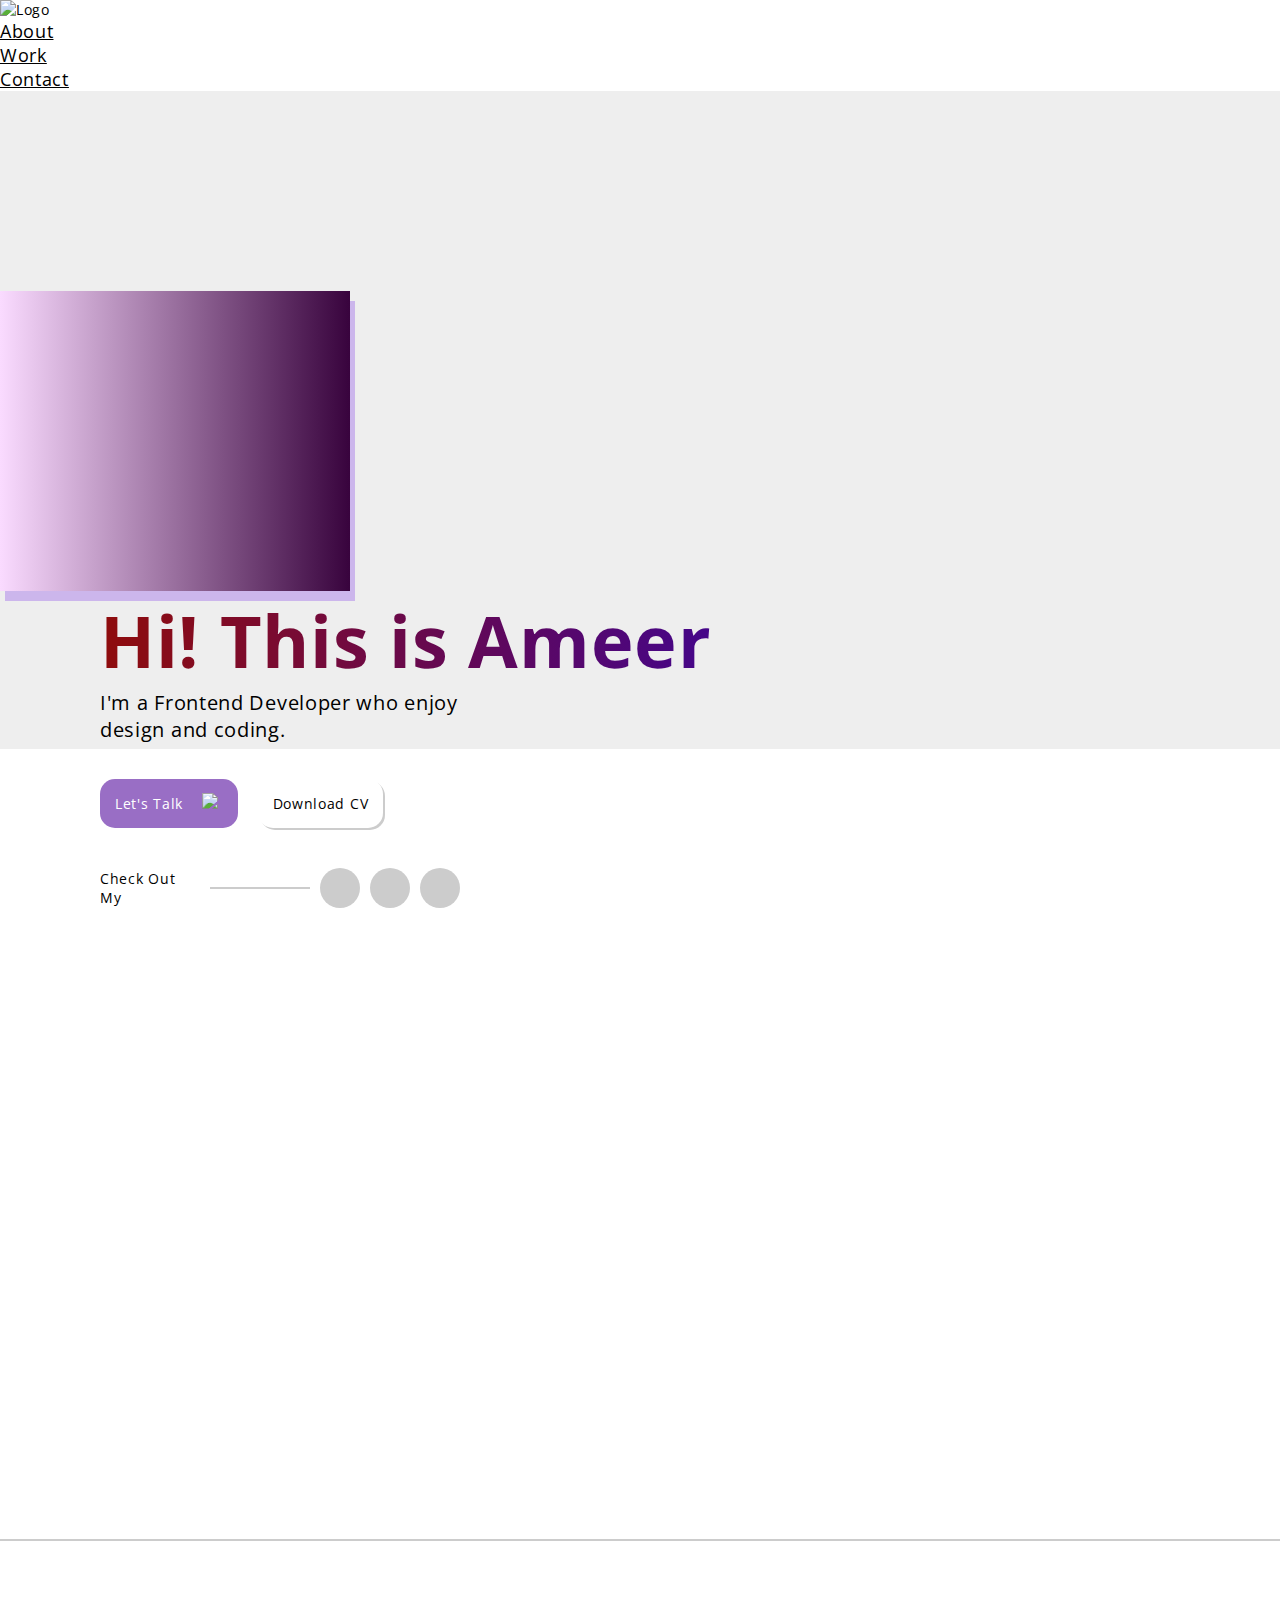
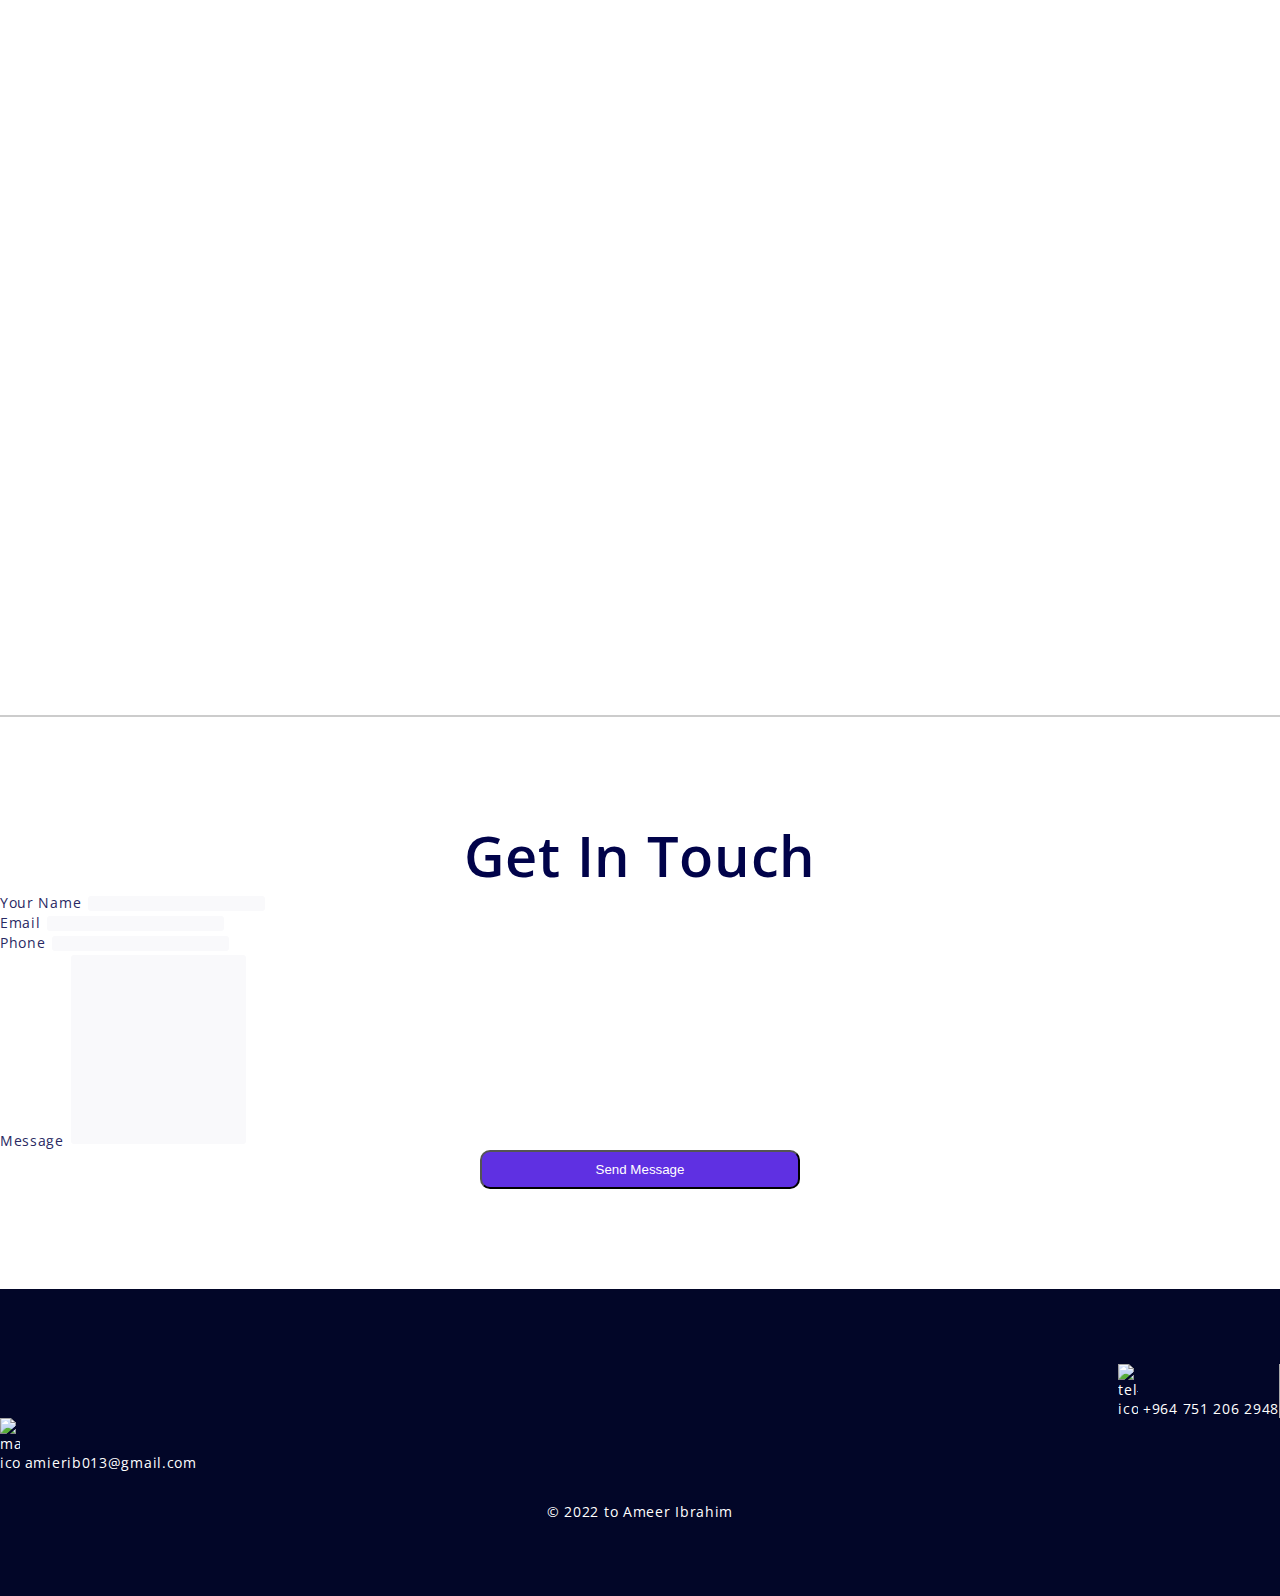
==== index.html @ 1aadd55a "update" ====
<!DOCTYPE html>
<html lang="en">

<head>
    <meta charset="utf-8" />
    <meta name="author" content="Ameer Ibrahim">
    <meta name="keywords" content="Ameer, Ameer Ibrahim, Portfolio">
    <meta name="description" content="Ameer Ibrahim Portfolio" />
    <meta name="viewport" content="width=device-width, initial-scale=1" />
    <meta name="theme-color" content="#000000" />

    <link rel="shortcut icon" href="/src/Ameer logo.png" type="image/x-icon">
    <link rel="apple-touch-icon" href="/src/Ameer logo.png" />
    <!-- Bootstrap 
        ======================================================= -->
    <link href="https://cdn.jsdelivr.net/npm/bootstrap@5.0.2/dist/css/bootstrap.min.css" rel="stylesheet"
        integrity="sha384-EVSTQN3/azprG1Anm3QDgpJLIm9Nao0Yz1ztcQTwFspd3yD65VohhpuuCOmLASjC" crossorigin="anonymous">

    <link rel="stylesheet" href="./style.css">

    <title>Ameer Ibrahim</title>

</head>

<body>

    <nav class="navbar navbar-expand-lg fixed-top bg-color navbar-light">
        <div class="container">
            <img src='/img/Ameer logo.svg' alt="Logo" class='logo' />
            <button class="navbar-toggler" type="button" data-bs-toggle="collapse" data-bs-target="#collapsibleNavbar">
                <span class="navbar-toggler-icon"></span>
            </button>

            <div class="collapse navbar-collapse" id="collapsibleNavbar">
                <ul class="navbar-nav">
                    <li class="nav-item">
                        <a class="nav-link" href="#about">About</a>
                    </li>
                    <li class="nav-item">
                        <a class="nav-link" href="#work">Work</a>
                    </li>
                    <li class="nav-item">
                        <a class="nav-link" href="#contact">Contact</a>
                    </li>
                </ul>
            </div>
        </div>
    </nav>

    <section id="about">
        <div class="container">
            <div class="row">
                <div class="col-lg-4 origin-avatar">
                    <img src='/img/personal-photo.png' alt="" class='avatar' />

                    <div class='pattern-div-1'>
                        <img src='/img/pattern-1.svg' alt="" class='pattern' />
                        <img src='/img/pattern-1.svg' alt="" class='pattern' />
                        <img src='/img/pattern-1.svg' alt="" class='pattern' />
                        <img src='/img/pattern-1.svg' alt="" class='pattern' />
                        <img src='/img/pattern-1.svg' alt="" class='pattern' />
                    </div>

                    <div class='pattern-div-2'>
                        <img src='/img/pattern-1.svg' alt="" class='pattern' />
                        <img src='/img/pattern-1.svg' alt="" class='pattern' />
                        <img src='/img/pattern-1.svg' alt="" class='pattern' />
                        <img src='/img/pattern-1.svg' alt="" class='pattern' />
                        <img src='/img/pattern-1.svg' alt="" class='pattern' />
                    </div>

                    <div class='pattern-div-3'>
                        <img src='/img/pattern-2.svg' alt="" class='pattern' />
                        <img src='/img/pattern-2.svg' alt="" class='pattern' />
                        <img src='/img/pattern-2.svg' alt="" class='pattern' />
                        <img src='/img/pattern-2.svg' alt="" class='pattern' />
                        <img src='/img/pattern-2.svg' alt="" class='pattern' />
                    </div>

                    <div class='pattern-div-4'>
                        <img src='/img/pattern-2.svg' alt="" class='pattern' />
                        <img src='/img/pattern-2.svg' alt="" class='pattern' />
                        <img src='/img/pattern-2.svg' alt="" class='pattern' />
                        <img src='/img/pattern-2.svg' alt="" class='pattern' />
                        <img src='/img/pattern-2.svg' alt="" class='pattern' />
                    </div>

                    <div class='pattern-div-5'></div>
                </div>

                <div class="col-lg origin-avatar-beside">
                    <h2>Hi! This is Ameer</h2>
                    <p>I'm a Frontend Developer who enjoy design and coding.</p>
                    <div class='buttons'>
                        <a href='/contact.html' class='button-lets-talk'>
                            Let's Talk
                            <span>&nbsp;&nbsp;&nbsp;<img src='/img/lets-talk.svg' class='talk-logo' /></span>
                        </a>
                        <a href='/src/Ameer Ibrahim CV.pdf' download='Ameer Ibrahim CV.pdf' target='_blank'
                            class='button-cv'>Download
                            CV</a>
                    </div>
                    <div class='check-out-my'>
                        <div>Check Out My</div>

                        <div class='line-beside-social-link'></div>

                        <div>
                            <a class='social-link frontendmentor-icon' target='_blank'
                                href='https://www.frontendmentor.io/profile/itachi-13'></a>
                        </div>

                        <div>
                            <a class='social-link github-icon' target='_blank' href='https://github.com/itachi-13'></a>
                        </div>

                        <div>
                            <a class='social-link linkedin-icon' target='_blank'
                                href='https://www.linkedin.com/in/ameer-ibrahim-7a035124a/'></a>
                        </div>
                    </div>
                </div>
            </div>
        </div>
    </section>

    <section id="work">
        <div class="container">
            <div class="row project-1">
                <div class="col-lg-3">
                    <h2>Kick off</h2>
                    <p>Online Football Clubs Shop</p>
                    <a href='https://kick-off.pages.dev' target='_blank'>
                        View Project
                        <svg data-bbox="5.993 7 22 18" xmlns="http://www.w3.org/2000/svg" viewBox="0 0 33 32"
                            height="32" width="33" data-type="ugc">
                            <g>
                                <path stroke-linejoin="round" stroke-linecap="round" stroke-width="2" stroke="#ffc800"
                                    d="M5.993 16h22" fill="none"></path>
                                <path stroke-linejoin="round" stroke-linecap="round" stroke-width="2" stroke="#ffc800"
                                    d="m18.993 7 9 9-9 9" fill="none"></path>
                            </g>
                        </svg>
                    </a>
                </div>

                <div class="col-lg">
                    <a class='project-photo-laptob kick-off-laptob' href='https://kick-off.pages.dev' target='_blank'>
                        <div class='project-photo-phone kick-off-phone'></div>
                    </a>
                </div>
            </div>
        </div>

        <div class="container">
            <div class="row project-2">
                <div class="col-lg-3">
                    <h2>Calculator</h2>
                    <p>Calculator App</p>
                    <a href='https://extraordinary-tapioca-6f8e49.netlify.app' target='_blank'>
                        View Project
                        <svg data-bbox="5.993 7 22 18" xmlns="http://www.w3.org/2000/svg" viewBox="0 0 33 32"
                            height="32" width="33" data-type="ugc">
                            <g>
                                <path stroke-linejoin="round" stroke-linecap="round" stroke-width="2" stroke="#3a4764"
                                    d="M5.993 16h22" fill="none"></path>
                                <path stroke-linejoin="round" stroke-linecap="round" stroke-width="2" stroke="#3a4764"
                                    d="m18.993 7 9 9-9 9" fill="none"></path>
                            </g>
                        </svg>
                    </a>
                </div>

                <div class="col-lg">
                    <a class='project-photo-laptob calculator-laptob'
                        href='https://extraordinary-tapioca-6f8e49.netlify.app' target='_blank'>
                        <div class='project-photo-phone calculator-phone'></div>
                    </a>
                </div>
            </div>
        </div>

        <div class="container">
            <div class="row project-3">
                <div class="col-lg-3">
                    <h2>Credit Card</h2>
                    <p>Interactive Card Details Form</p>
                    <a href='https://willowy-melomakarona-f5a34f.netlify.app/?' target='_blank'>
                        View Project
                        <svg data-bbox="5.993 7 22 18" xmlns="http://www.w3.org/2000/svg" viewBox="0 0 33 32"
                            height="32" width="33" data-type="ugc">
                            <g>
                                <path stroke-linejoin="round" stroke-linecap="round" stroke-width="2" stroke="#6e1d9c"
                                    d="M5.993 16h22" fill="none"></path>
                                <path stroke-linejoin="round" stroke-linecap="round" stroke-width="2" stroke="#6e1d9c"
                                    d="m18.993 7 9 9-9 9" fill="none"></path>
                            </g>
                        </svg>
                    </a>
                </div>

                <div class="col-lg">
                    <a class='project-photo-laptob credit-card-laptob'
                        href='https://willowy-melomakarona-f5a34f.netlify.app/?' target='_blank'>
                        <div class='project-photo-phone credit-card-phone'></div>
                    </a>
                </div>
            </div>
        </div>

        <div class="container">
            <div class="row project-4">
                <div class="col-lg-3">
                    <h2>Time Tracker</h2>
                    <p>Time Tracking Dashboard</p>
                    <a href='https://phenomenal-cupcake-1c22d8.netlify.app' target='_blank'>
                        View Project
                        <svg data-bbox="5.993 7 22 18" xmlns="http://www.w3.org/2000/svg" viewBox="0 0 33 32"
                            height="32" width="33" data-type="ugc">
                            <g>
                                <path stroke-linejoin="round" stroke-linecap="round" stroke-width="2" stroke="#1D67CD"
                                    d="M5.993 16h22" fill="none"></path>
                                <path stroke-linejoin="round" stroke-linecap="round" stroke-width="2" stroke="#1D67CD"
                                    d="m18.993 7 9 9-9 9" fill="none"></path>
                            </g>
                        </svg>
                    </a>
                </div>

                <div class="col-lg">
                    <a class='project-photo-laptob time-tracker-laptob'
                        href='https://phenomenal-cupcake-1c22d8.netlify.app' target='_blank'>
                        <div class='project-photo-phone time-tracker-phone'></div>
                    </a>
                </div>
            </div>
        </div>
    </section>

    <section id='contact'>
        <div class="container">
            <h2>Get In Touch</h2>
            <div class='row justify-content-center mt-5'>
                <div class='col-md-8'>
                    <form>
                        <div class='row'>
                            <div class='col-lg'>
                                <div class="mb-3 mt-3">
                                    <label for="name">Your Name</label>
                                    <input type="name" class="form-control mt-1" id="name" placeholder="" name="name"
                                        required />
                                </div>

                                <div class="mb-3">
                                    <label for="email">Email</label>
                                    <input type="email" class="form-control mt-1" id="email" placeholder="" name="email"
                                        required />
                                </div>

                                <div class="mb-3">
                                    <label for="phone-number">Phone</label>
                                    <input type="tel" class="form-control mt-1" id="phone-number" placeholder=""
                                        name="phone-number" />
                                </div>
                            </div>

                            <div class='col-lg'>
                                <div class="mb-3 mt-3">
                                    <label for="message">Message</label>
                                    <textarea class="form-control mt-1" id="message" name="text" required></textarea>
                                </div>
                            </div>
                        </div>

                        <button type="submit" class="btn mt-3">Send Message</button>
                    </form>
                </div>
            </div>

        </div>
    </section>

    <footer>
        <div class="container">
            <div class="row contact">
                <div class="col-12 col-sm-6">
                    <img src="/img/phone.svg" alt="tel-icon" class="tel-icon">
                    <a href="tel:+9647512062948">+964 751 206 2948</a>
                </div>
                <div class="col-12 col-sm-6">
                    <img src="/img/mail.svg" alt="mail-icon">
                    <a href="mailto: amierib013@gmail.com">amierib013@gmail.com</a>
                </div>
            </div>

            <div style="text-align: center; margin-top: 30px;" class="row">
                <div class="col">
                    © 2022 to Ameer Ibrahim
                </div>
            </div>
        </div>
    </footer>

    <script src="https://cdn.jsdelivr.net/npm/bootstrap@5.0.2/dist/js/bootstrap.bundle.min.js"
        integrity="sha384-MrcW6ZMFYlzcLA8Nl+NtUVF0sA7MsXsP1UyJoMp4YLEuNSfAP+JcXn/tWtIaxVXM" crossorigin="anonymous">
        </script>

    <script src="./script.js"></script>

</body>

</html>
---- style.css ----
@import url('https://fonts.googleapis.com/css2?family=Open+Sans:wght@300;400;600;700&display=swap');

/* git add --all; git commit -m 'update'; git push origin */

* {
    margin: 0;
    padding: 0;
    box-sizing: border-box;
}

body {
    font-family: 'Open Sans', sans-serif;
    font-size: 14px;
    letter-spacing: 0.05em;
}

.navbar {
    padding-top: 0;
    box-shadow: 0 2px 5px 0 rgb(0 0 0 / 16%), 0 2px 10px 0 rgb(0 0 0 / 12%);
}

.bg-color {
    background-color: white;
}

.logo {
    max-width: 100px;
}

.navbar-toggler {
    border: none;
}


.navbar-toggler:focus {
    box-shadow: 0 0 0 0;
}

.navbar-light .navbar-nav .nav-link {
    color: black;
    font-size: 18px;
}

#about {
    padding-top: 200px;
    padding-bottom: 50px;
    background-color: #eee;
    height: 658px;
}

.origin-avatar {
    background: linear-gradient(0.25turn, rgb(250, 219, 255), rgb(56, 3, 61));
    height: 300px;
    width: 350px;
    position: relative;
    box-shadow: 5px 10px #670ce63f;
}

.avatar {
    position: absolute;
    bottom: 0;
    left: 30px;
    max-width: 300px;
    opacity: 1;
}

.pattern-div-1 {
    z-index: 10;
    position: absolute;
    top: 0;
}

.pattern-div-2 {
    z-index: 10;
    position: absolute;
    top: 15px;
}

.pattern-div-3 {
    z-index: 10;
    position: absolute;
    top: -25px;
    left: -35px;
}

.pattern-div-4 {
    z-index: 10;
    position: absolute;
    top: -40px;
    left: -35px;
}

.pattern-div-5 {
    background: url(./img/diagonal-lines.svg);
    width: 150px;
    height: 50px;
    position: absolute;
    bottom: -10px;
    left: -20px;
    border-radius: 30px 0 0 30px;
}

#about h2 {
    font-size: 72px;
    font-weight: 700;
    background: linear-gradient(0.25turn, rgba(142, 10, 10, 0.994), blue);
    background: -webkit-gradient(linear, left top, right top, from(rgba(142, 10, 10, 0.994)), to(blue));
    -webkit-background-clip: text;
    background-clip: text;
    -webkit-text-fill-color: transparent;
}

.origin-avatar-beside {
    padding-left: 100px;
}

#about h2+p {
    font-size: 1.25rem;
    width: 400px;
    margin-bottom: 50px;
}

.button-lets-talk {
    border: none;
    background-color: rgb(153, 110, 197);
    margin-right: 20px;
    padding: 15px;
    border-radius: 15px;
    color: white;
    width: 120px;
    transition: 1s;
    text-decoration: none;
}

.button-lets-talk:hover {
    background-color: cmyk(100%, 0%, 0%, 0%);
    background-color: rgb(99, 67, 131);
    color: white;
    cursor: pointer;
}

.talk-logo {
    max-width: 18px;
}

.button-cv {
    box-shadow: 2px 2px #ccc;
    border: none;
    padding: 15px;
    border-radius: 15px;
    width: 120px;
    transition: 1s;
    text-decoration: none;
    color: initial;
}

.button-cv:hover {
    background-color: rgb(160, 141, 162);
    color: white;
}

.check-out-my {
    display: grid;
    margin-top: 55px;
    grid-template-columns: 100px 100px 40px 40px 40px;
    gap: 10px;
    align-items: center;
}

.line-beside-social-link {
    background-color: #ccc;
    height: 5%;
}

.social-link {
    background-color: #ccc;
    border-radius: 50%;
    height: 40px;
    display: flex;
    justify-content: center;
    align-items: center;
    background-repeat: no-repeat;
    background-position: 50% 50%;
    background-size: 24px;
}

.social-link:hover {
    background-color: #ddd;
    transition: 1s;
}

.frontendmentor-icon {
    background-image: url('./img/frontend-mentor.svg');
}

.github-icon {
    background-image: url('./img/github-icon.svg');
}

.linkedin-icon {
    background-image: url('./img/linkedin-icon.svg');
}

#work {
    padding-top: 100px;
}

#work .container {
    padding-bottom: 175px;
    margin-bottom: 100px;
    border-bottom: 2px solid #ccc;
}

#work .row {
    opacity: 0;
    transition: 3s;
}

#work .container:last-child {
    margin-bottom: 0;
}

#work h2 {
    font-weight: 600;
    font-size: 56px;
    width: 400px;
    color: #01034a;
}

#work h2+p {
    font-size: 16px;
    color: rgb(116, 116, 116);
}

#work a {
    color: black;
    font-size: 18px;
    font-weight: 600;
    text-decoration: none;
    transition: 0.5s;
}

#work a:hover {
    color: #888;
}

.project-photo-laptob {
    width: 740px;
    height: 370px;
    box-sizing: content-box;
    border: 5px solid black;
    border-radius: 20px;
    position: relative;
    display: block;
    background-repeat: no-repeat;
    background-size: 100% 100%;
    transform: translateY(75px);
}

.project-photo-phone {
    width: 150px;
    height: 300px;
    box-sizing: content-box;
    border: 5px solid black;
    border-radius: 20px;
    position: absolute;
    right: -100px;
    bottom: -20px;
    background-size: 100% 100%;
    background-repeat: no-repeat;
}

.project-photo-phone::before {
    content: '';
    width: 50%;
    height: 7px;
    position: absolute;
    left: 50%;
    top: -2px;
    transform: translate(-50%);
    border-radius: 0 0 6px 6px;
    background-color: black;
    border: 1px solid black;
}

.kick-off-laptob {
    background-image: url(./img/kick-off-laptob.png);
}

.kick-off-phone {
    background-image: url(./img/kick-off-phone.jpg);
}

.calculator-laptob {
    background-image: url(./img/calculator-laptob.png);
}

.calculator-phone {
    background-image: url(./img/calculator-phone.jpg);
}

.credit-card-laptob {
    background-image: url(./img/credit-card-laptob.png);
}

.credit-card-phone {
    background-image: url(./img/credit-card-phone.jpg);
}

.time-tracker-laptob {
    background-image: url(./img/time-tracker-laptob.png);
}

.time-tracker-phone {
    background-image: url(./img/time-tracker-phone.jpg);
}

#contact {
    padding-top: 100px;
    margin-bottom: 100px;
    text-align: center;
}

#contact h2 {
    font-weight: 600;
    font-size: 56px;
    color: #01034a;
}

form .row {
    text-align: left;
}

label {
    color: #292963;
}

.form-control {
    border: none;
    background-color: #f9f9fb;
    border-radius: 5px;
    border: 2px solid white;
}

.form-control:hover {
    border: 2px solid #6f45e5;
    cursor: pointer;
}

.form-control:focus {
    border: 1px solid #e2e2ea;
    outline: none;
    box-shadow: none;
    color: #161650;
}

textarea {
    height: 193px;
    resize: none;
}

form .btn {
    color: white;
    background-color: #5f30e2;
    border-radius: 10px;
    width: 25%;
    padding: 10px;
    transition: 0.5s;
}

form .btn:hover {
    color: white;
    background-color: #2a009e;
}

form .btn:focus {
    box-shadow: none;
}

footer {
    background-color: #020628;
    color: white;
    padding: 75px 0;
}

footer .contact div:first-child {
    border-right: 1px solid #aaa;
    text-align: right;
}

footer img {
    max-width: 20px;
}

footer a {
    color: white;
    text-decoration: none;
}

/* Contact Page 
====================================== */
.close-icon {
    background-image: url(./img/close-icon.svg);
    width: 20px;
    height: 20px;
    background-repeat: no-repeat;
    margin-right: 12px;
}

@media (max-width: 1199px) {
    .check-out-my {
        transform: translate(-450px, -30px);
    }

    .project-photo-laptob {
        width: 600px;
        height: 300px;
        border: 3px solid black;
        border-radius: 15px;
    }

    .project-photo-phone {
        width: 110px;
        height: 220px;
        border: 3px solid black;
        border-radius: 15px;
    }
}

/* Tablet Portrait */
@media (max-width: 991px) {
    body {
        overflow-x: hidden;
    }

    #about {
        height: initial;
        padding-bottom: 20px;
    }

    #about .row {
        justify-content: center;
        gap: 100px;
    }

    .origin-avatar-beside {
        padding-left: 0;
    }

    #about h2 {
        font-size: 60px;
        width: 400px;
    }

    #about .buttons {
        transform: translate(400px, -100px);
        max-width: 300px;
    }

    .check-out-my {
        transform: translate(330px, -320px);
        max-width: 300px;
    }

    .project-photo-phone::before {
        height: 6px;
    }

    .form-control {
        border-radius: 10px;
    }

    form .btn {
        width: 100%;
    }
}

@media (max-width: 767px) {
    #about .row {
        justify-content: center;
        gap: 50px;
    }

    #about h2 {
        width: initial;
    }

    #about h2+p {
        width: initial;
    }

    #about .buttons {
        transform: translate(0, 0);
        text-align: center;
        max-width: initial;
    }

    .check-out-my {
        transform: translate(0, 0);
        margin-top: 50px;
        justify-content: center;
        max-width: initial;
    }

    #work .container {
        padding-bottom: 150px;
    }

    .project-photo-laptob {
        width: 500px;
        height: 250px;
        transform: translateY(50px);
    }

    .project-photo-phone {
        width: 100px;
        height: 200px;
        right: -10px;
    }
}

@media (max-width: 575px) {
    .bg-color {
        background-color: white;
    }

    .origin-avatar-beside {
        padding: 0 20px;
    }

    #work {
        padding-top: 20px;
    }

    #work .container {
        padding-bottom: 470px;
        margin-bottom: 20px;
    }

    #work h2 {
        font-size: 48px;
        width: initial;
    }

    .project-photo-laptob {
        width: 0px;
        height: 0px;
        border: 0px solid black;
    }

    .project-photo-phone {
        width: 200px;
        height: 400px;
        border: 5px solid black;
        right: -325px;
        bottom: -370px;
        border-radius: 20px;
    }

    .project-photo-phone::before {
        height: 10px;
        border-radius: 0 0 10px 10px;
    }

    footer {
        padding: 50px 0 30px;
    }

    footer .contact div:first-child {
        border: none;
        text-align: left;
    }
}

@media (max-width: 360px) {
    body {
        overflow-x: visible;
    }

    .check-out-my {
        grid-template-columns: 80px 80px 30px 30px 30px;
        gap: 10px;
    }

    .social-link {
        height: 30px;
        background-size: 20px;
    }
}

@media (max-width: 320px) {
    body {
        width: 320px;
    }
}
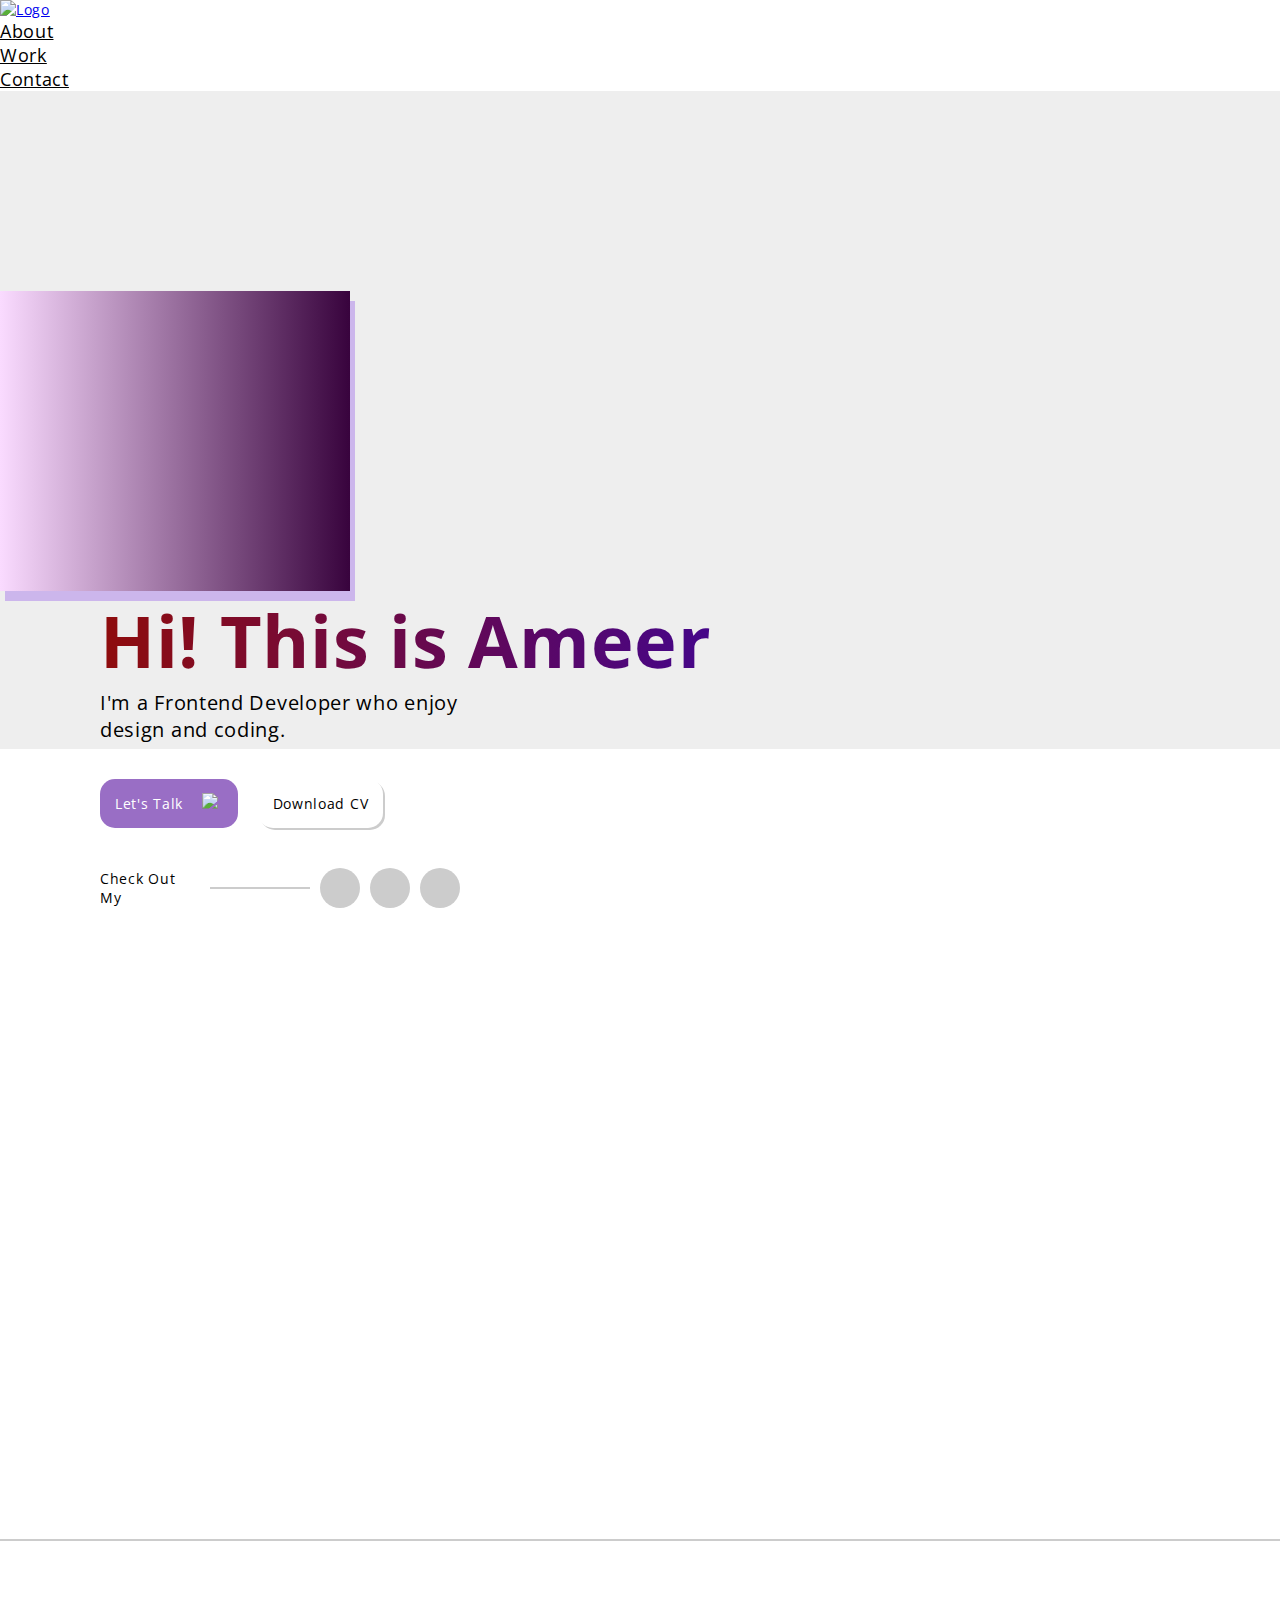
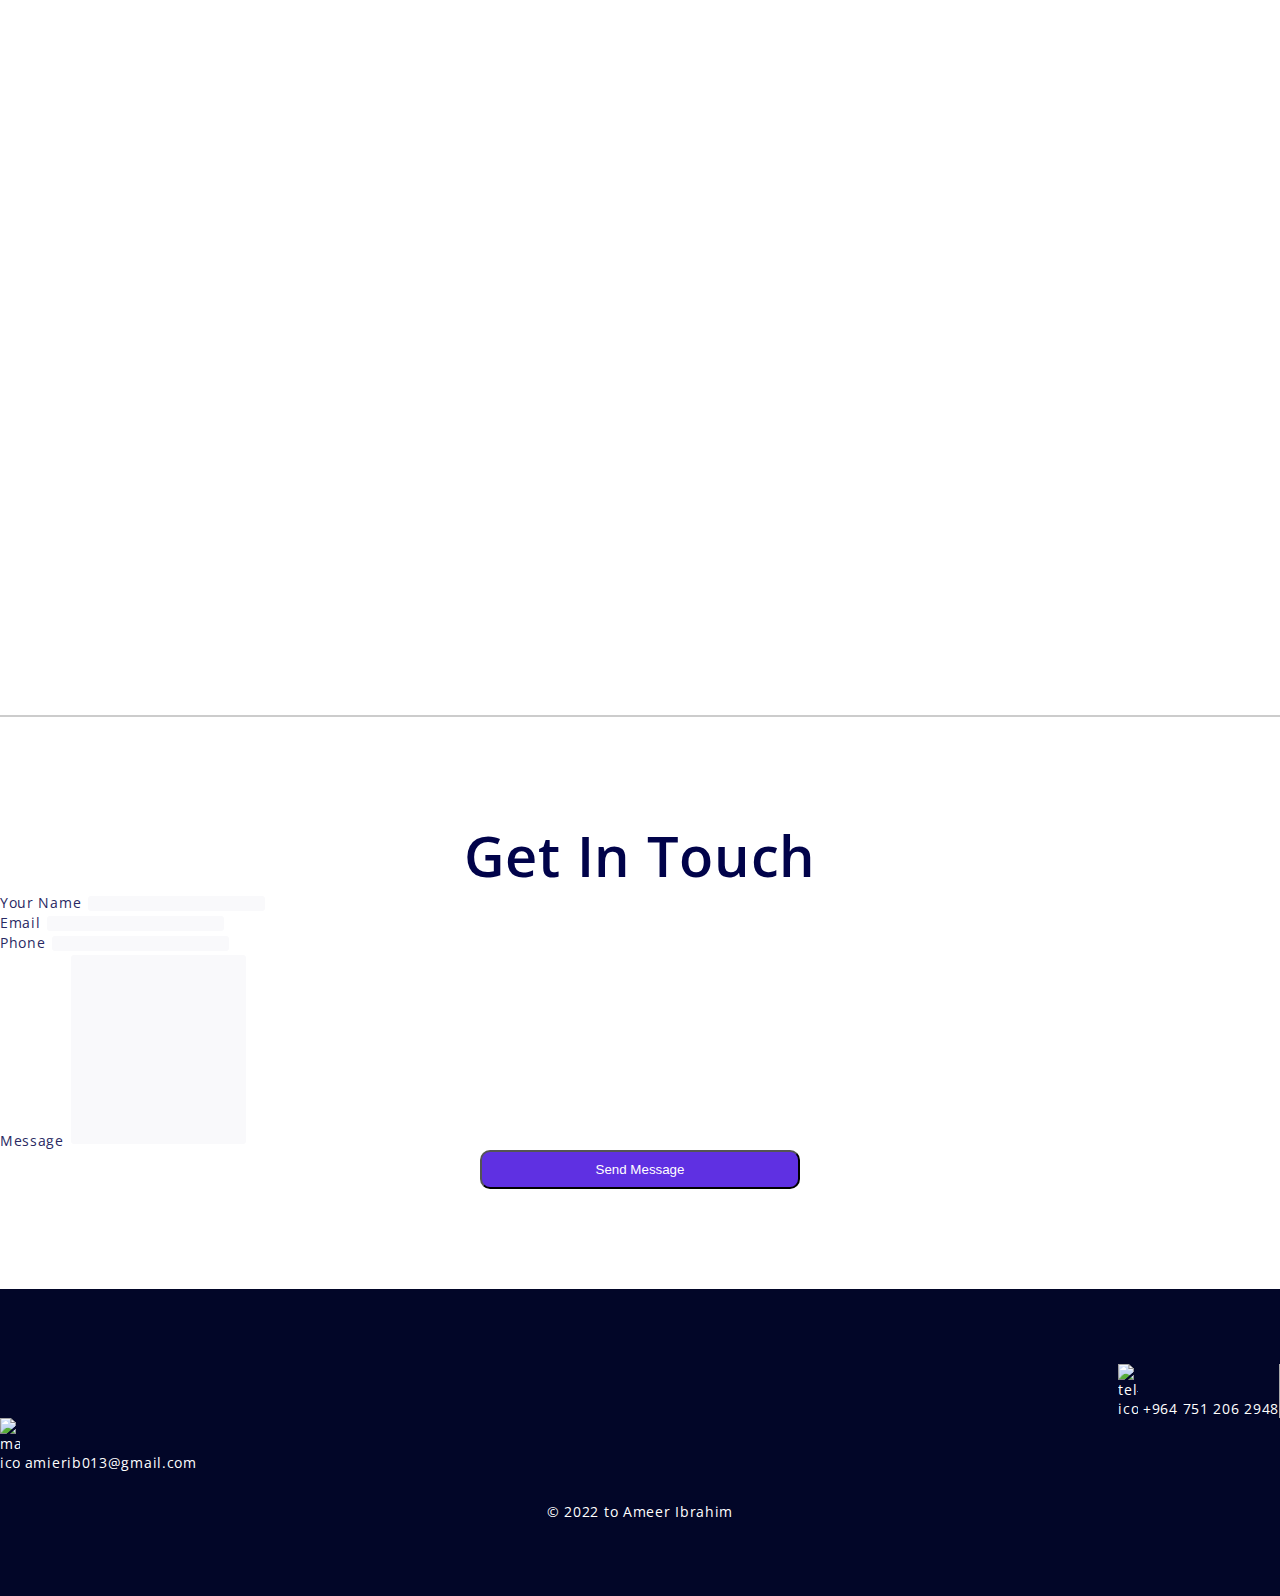
==== commit f5fa95f9: "update" ====
--- a/index.html
+++ b/index.html
@@ -26,7 +26,7 @@
 
     <nav class="navbar navbar-expand-lg fixed-top bg-color navbar-light">
         <div class="container">
-            <img src='/img/Ameer logo.svg' alt="Logo" class='logo' />
+            <a href="../index.html"><img src='/img/Ameer logo.svg' alt="Logo" class='logo' /></a>
             <button class="navbar-toggler" type="button" data-bs-toggle="collapse" data-bs-target="#collapsibleNavbar">
                 <span class="navbar-toggler-icon"></span>
             </button>
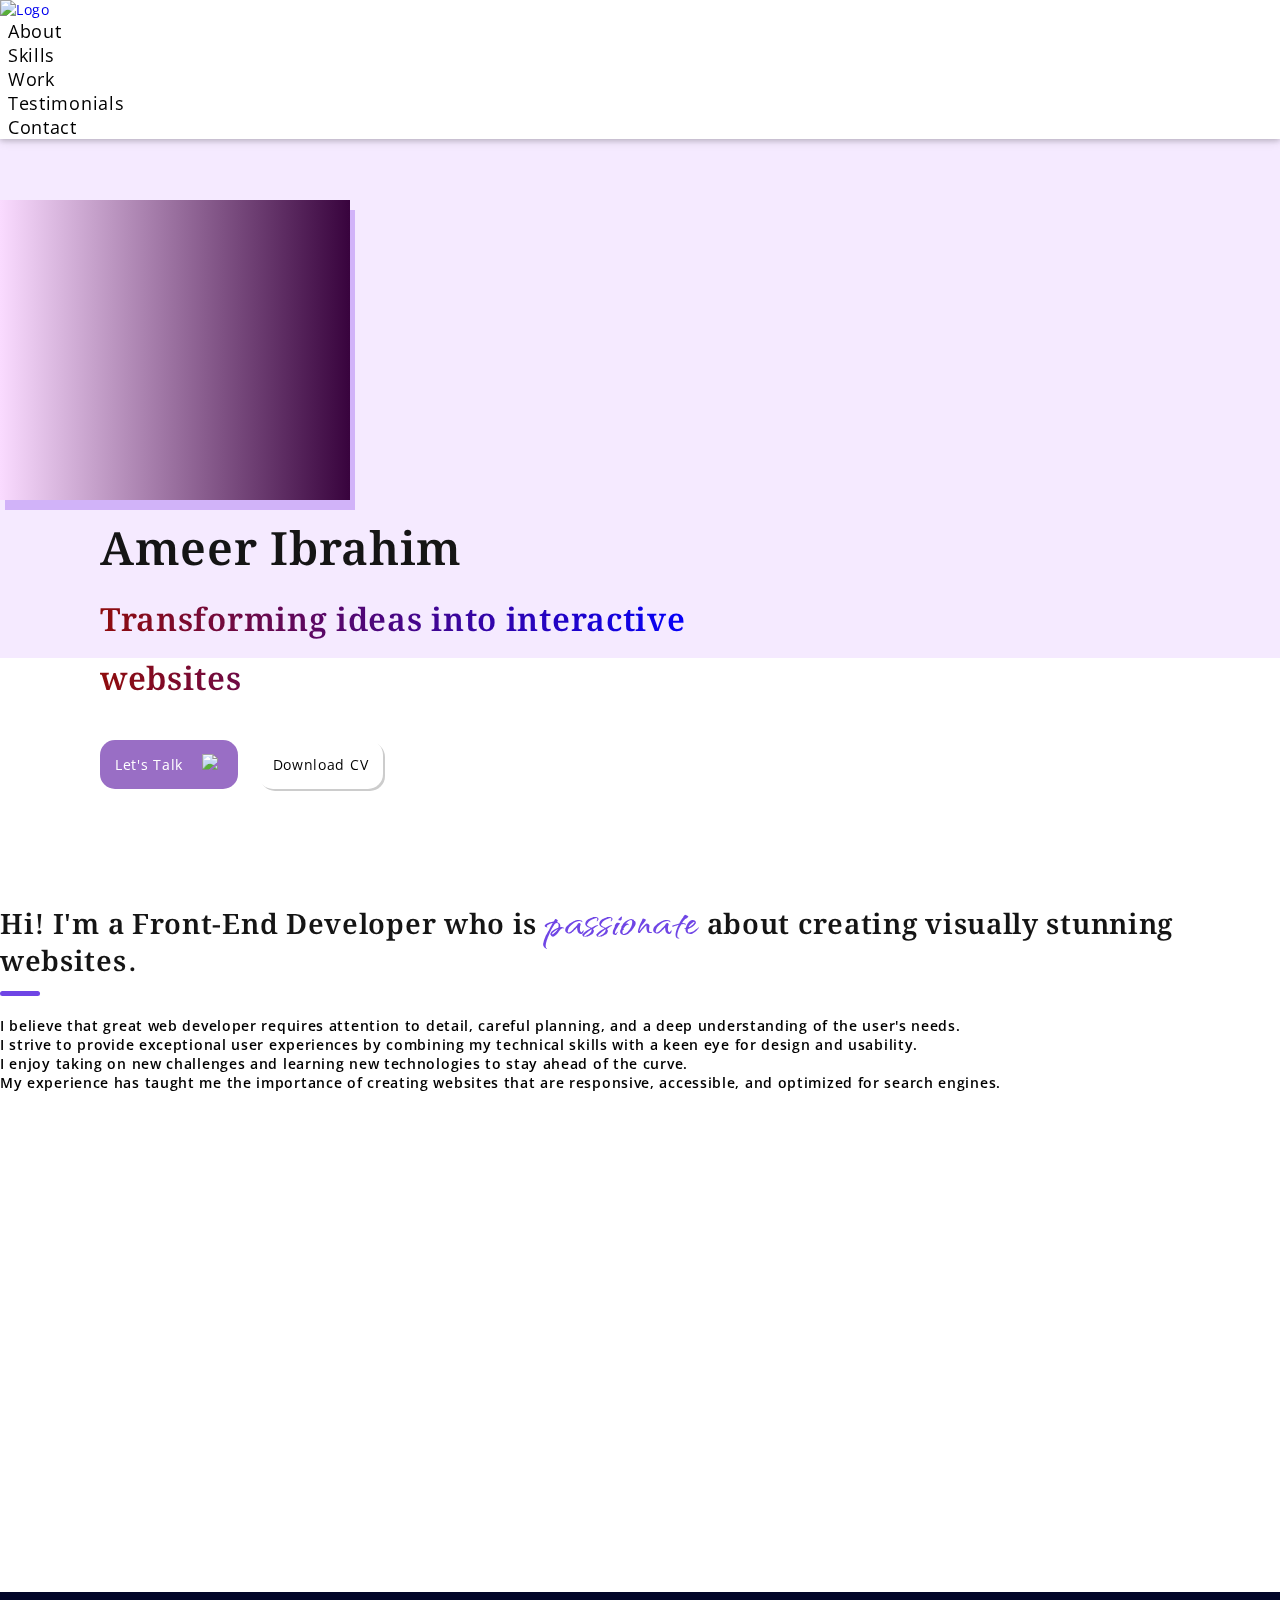
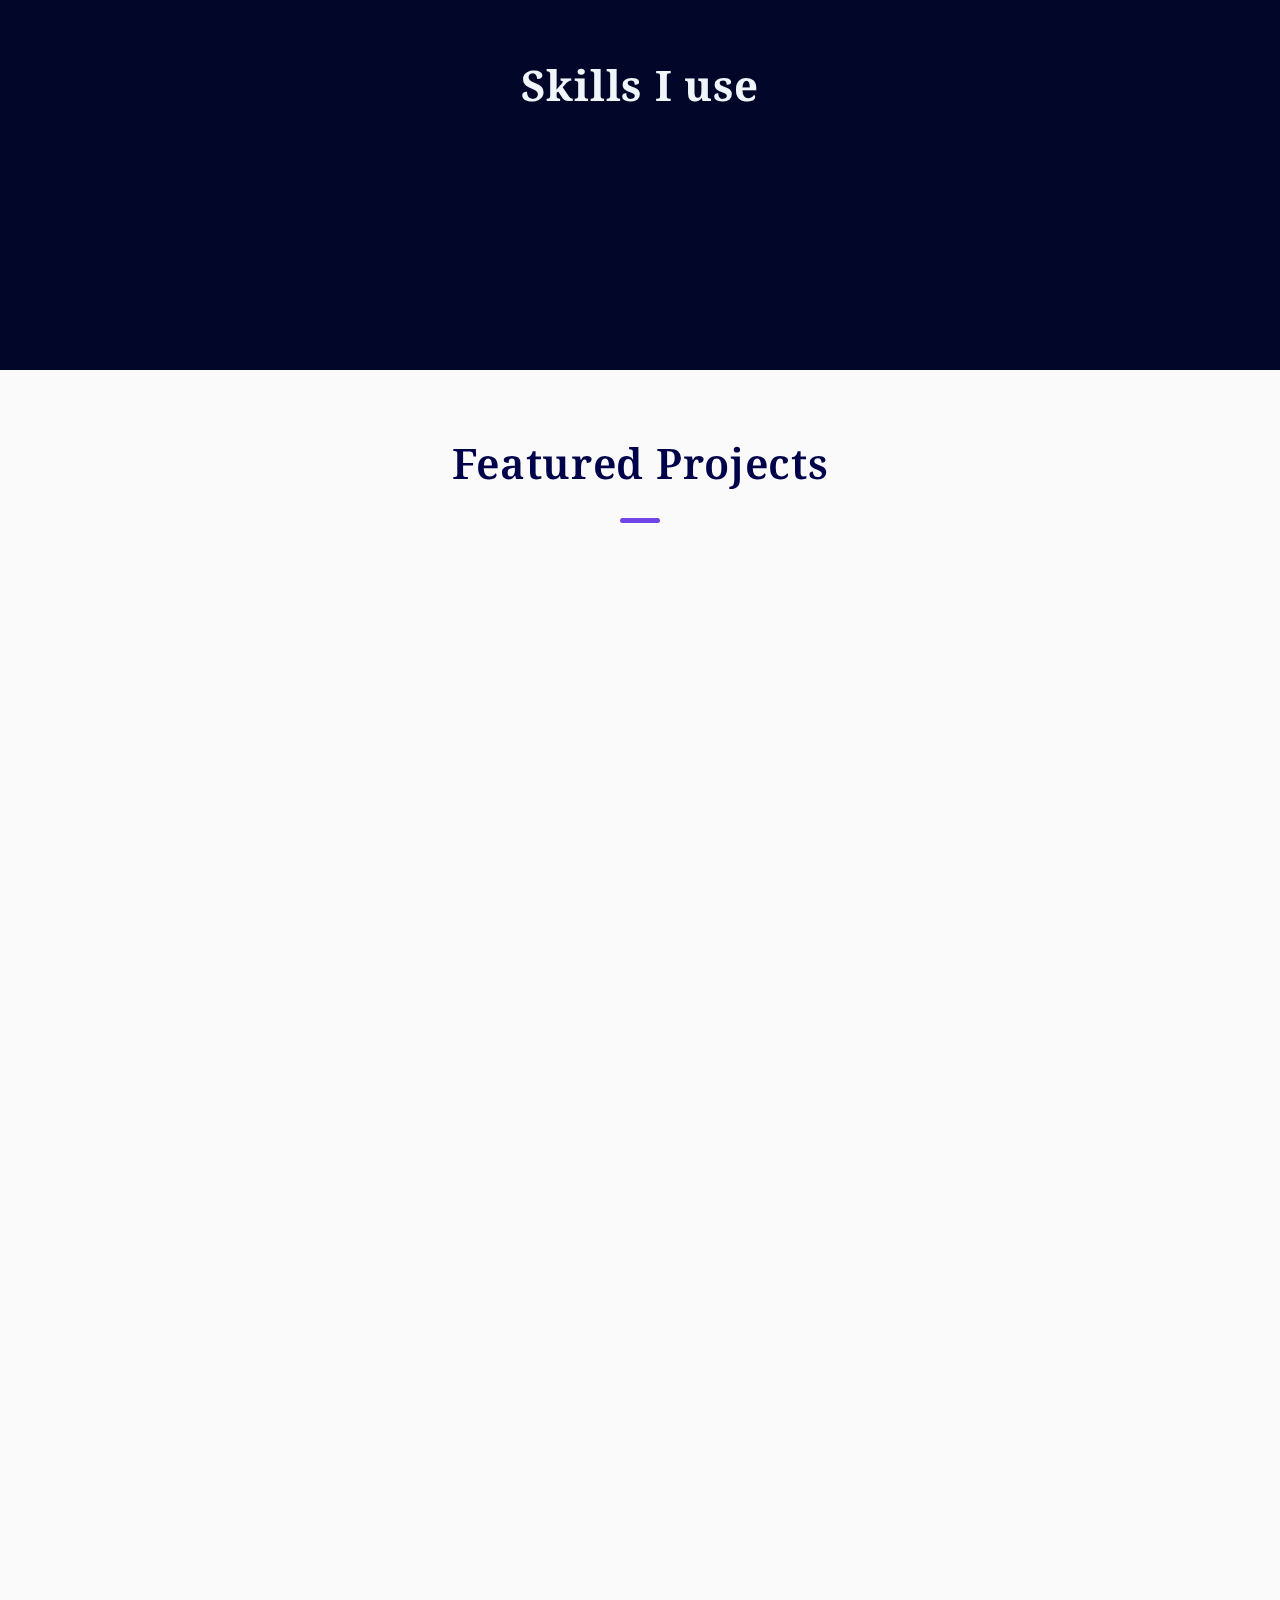
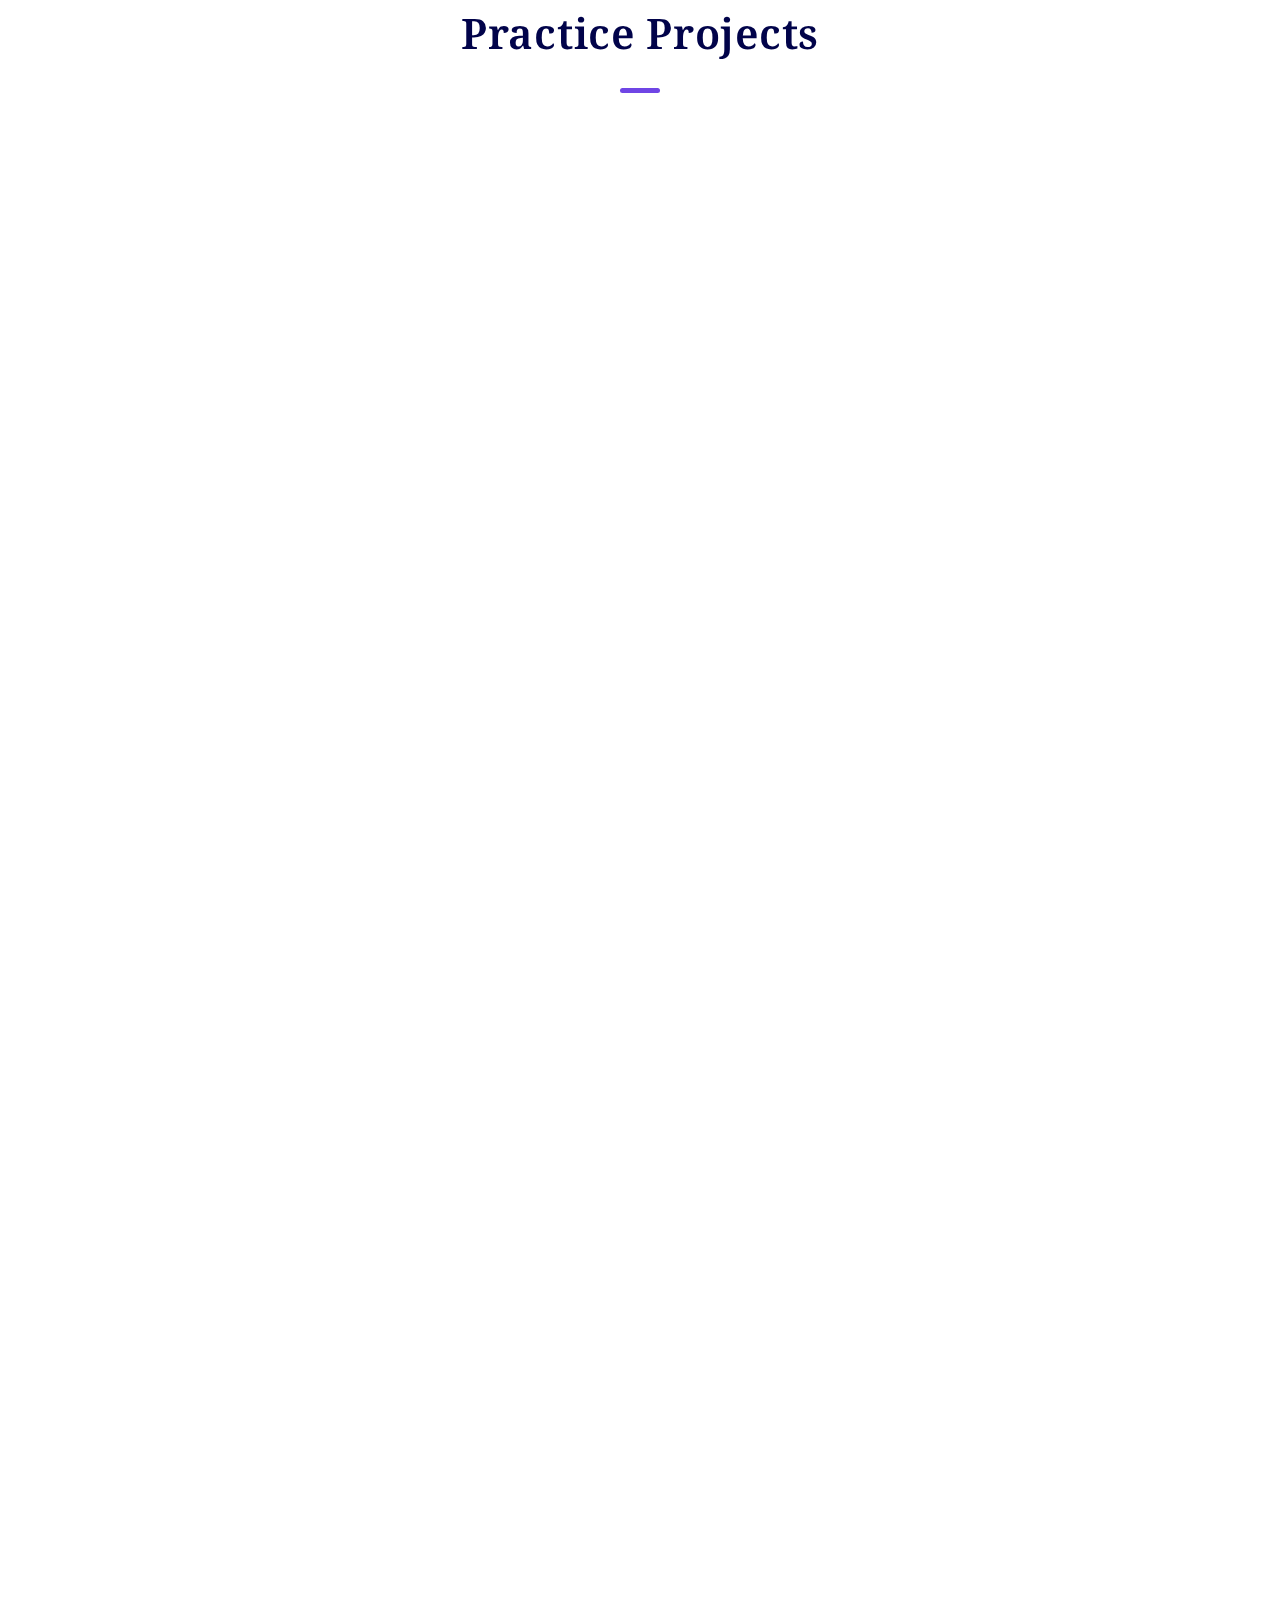
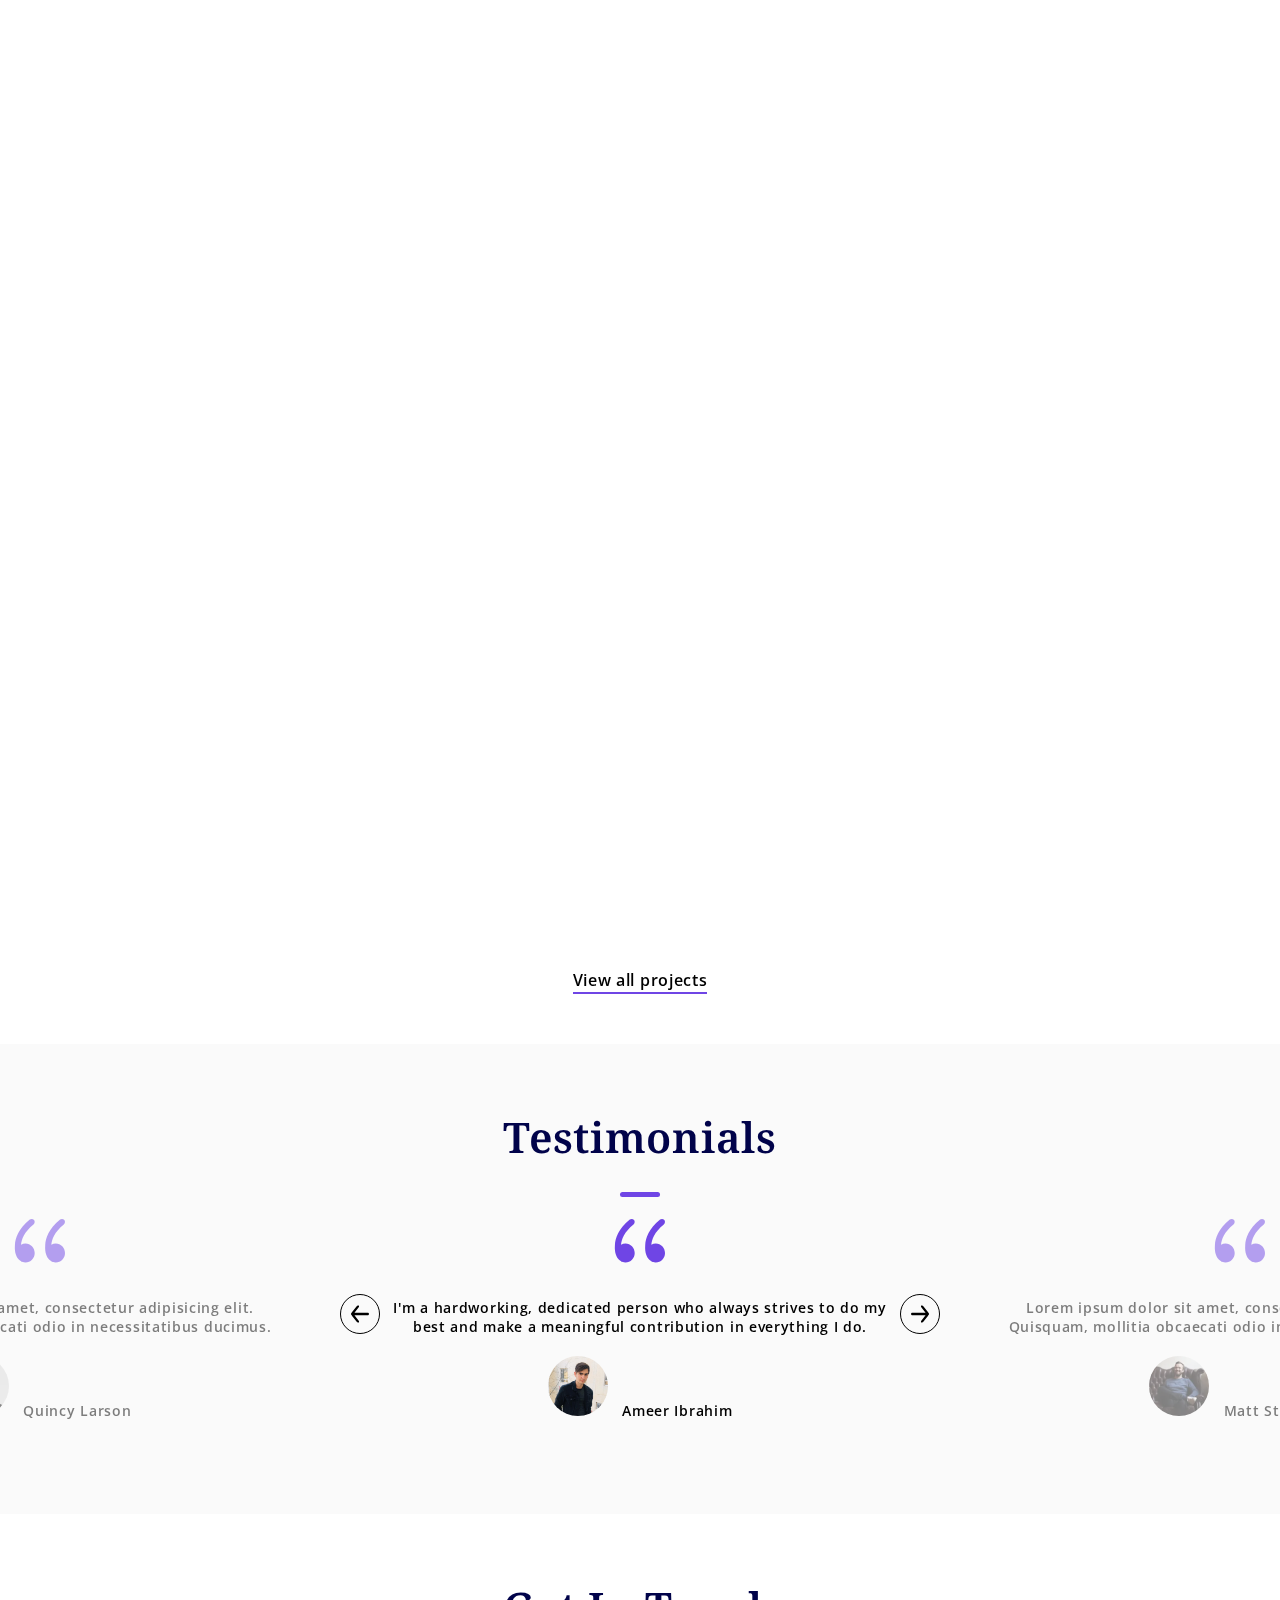
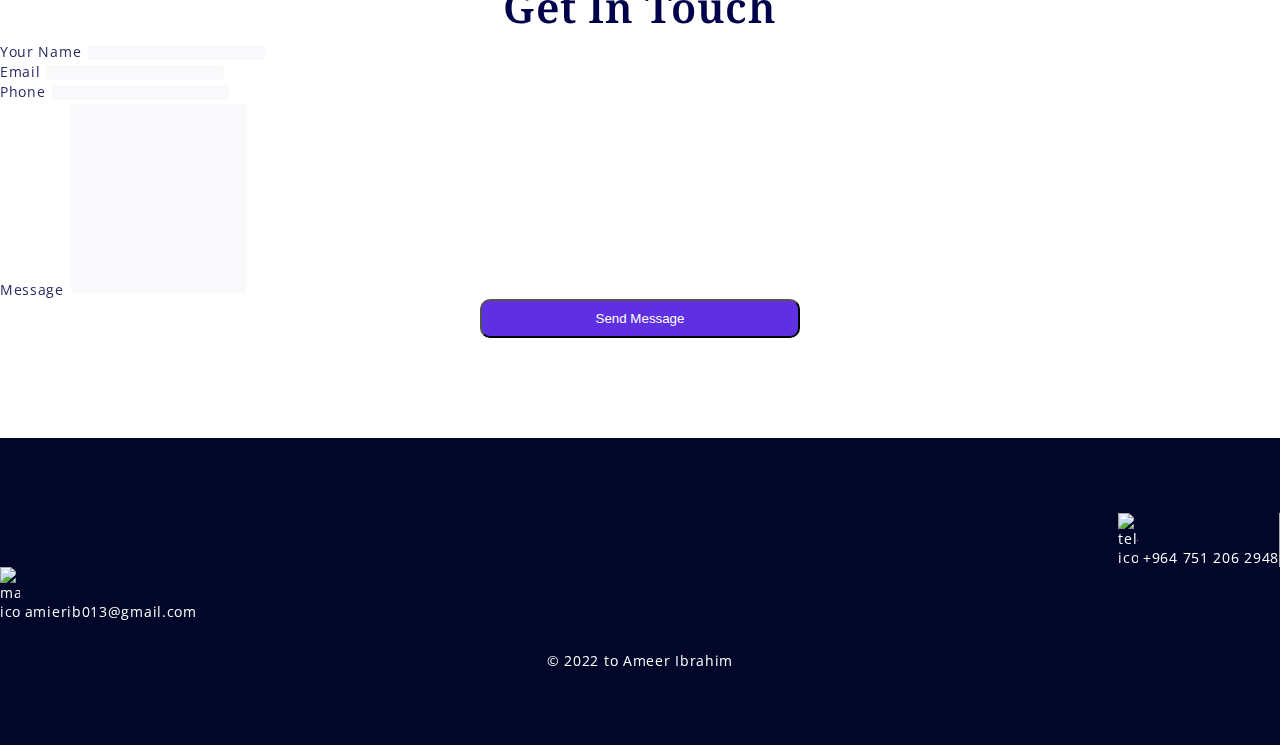
==== commit e0c64673: "change the entire portfolio" ====
--- a/index.html
+++ b/index.html
@@ -1,312 +1,680 @@
 <!DOCTYPE html>
 <html lang="en">
-
-<head>
+  <head>
     <meta charset="utf-8" />
-    <meta name="author" content="Ameer Ibrahim">
-    <meta name="keywords" content="Ameer, Ameer Ibrahim, Portfolio">
+    <meta name="author" content="Ameer Ibrahim" />
+    <meta name="keywords" content="Ameer, Ameer Ibrahim, Portfolio" />
     <meta name="description" content="Ameer Ibrahim Portfolio" />
     <meta name="viewport" content="width=device-width, initial-scale=1" />
     <meta name="theme-color" content="#000000" />
 
-    <link rel="shortcut icon" href="/src/Ameer logo.png" type="image/x-icon">
+    <link rel="shortcut icon" href="/src/Ameer logo.png" type="image/x-icon" />
     <link rel="apple-touch-icon" href="/src/Ameer logo.png" />
     <!-- Bootstrap 
         ======================================================= -->
-    <link href="https://cdn.jsdelivr.net/npm/bootstrap@5.0.2/dist/css/bootstrap.min.css" rel="stylesheet"
-        integrity="sha384-EVSTQN3/azprG1Anm3QDgpJLIm9Nao0Yz1ztcQTwFspd3yD65VohhpuuCOmLASjC" crossorigin="anonymous">
-
-    <link rel="stylesheet" href="./style.css">
+    <link
+      href="https://cdn.jsdelivr.net/npm/bootstrap@5.0.2/dist/css/bootstrap.min.css"
+      rel="stylesheet"
+      integrity="sha384-EVSTQN3/azprG1Anm3QDgpJLIm9Nao0Yz1ztcQTwFspd3yD65VohhpuuCOmLASjC"
+      crossorigin="anonymous"
+    />
+
+    <link rel="stylesheet" href="./style.css" />
 
     <title>Ameer Ibrahim</title>
-
-</head>
-
-<body>
-
+  </head>
+
+  <body>
     <nav class="navbar navbar-expand-lg fixed-top bg-color navbar-light">
+      <div class="container">
+        <a href="/"
+          ><img src="/img/Ameer logo.svg" alt="Logo" class="logo"
+        /></a>
+        <button
+          class="navbar-toggler"
+          type="button"
+          data-bs-toggle="collapse"
+          data-bs-target="#collapsibleNavbar"
+        >
+          <span class="navbar-toggler-icon"></span>
+        </button>
+
+        <div class="collapse navbar-collapse" id="collapsibleNavbar">
+          <ul class="navbar-nav">
+            <li class="nav-item">
+              <a class="nav-link about" href="#about">About</a>
+            </li>
+            <li class="nav-item">
+              <a class="nav-link skills" href="#skills">Skills</a>
+            </li>
+            <li class="nav-item">
+              <a class="nav-link work" href="#work">Work</a>
+            </li>
+            <li class="nav-item">
+              <a class="nav-link testimonials" href="#testimonials">Testimonials</a>
+            </li>
+            <li class="nav-item">
+              <a class="nav-link contact" href="#contact">Contact</a>
+            </li>
+          </ul>
+        </div>
+      </div>
+    </nav>
+
+    <section id="home" class="section">
+      <div class="container">
+        <div class="row">
+          <div class="col-lg-4 origin-avatar">
+            <img src="/img/personal-photo.png" alt="" class="avatar" />
+
+            <div class="pattern-div-1">
+              <img src="/img/pattern-1.svg" alt="" class="pattern" />
+              <img src="/img/pattern-1.svg" alt="" class="pattern" />
+              <img src="/img/pattern-1.svg" alt="" class="pattern" />
+              <img src="/img/pattern-1.svg" alt="" class="pattern" />
+              <img src="/img/pattern-1.svg" alt="" class="pattern" />
+            </div>
+
+            <div class="pattern-div-2">
+              <img src="/img/pattern-1.svg" alt="" class="pattern" />
+              <img src="/img/pattern-1.svg" alt="" class="pattern" />
+              <img src="/img/pattern-1.svg" alt="" class="pattern" />
+              <img src="/img/pattern-1.svg" alt="" class="pattern" />
+              <img src="/img/pattern-1.svg" alt="" class="pattern" />
+            </div>
+
+            <div class="pattern-div-3">
+              <img src="/img/pattern-2.svg" alt="" class="pattern" />
+              <img src="/img/pattern-2.svg" alt="" class="pattern" />
+              <img src="/img/pattern-2.svg" alt="" class="pattern" />
+              <img src="/img/pattern-2.svg" alt="" class="pattern" />
+              <img src="/img/pattern-2.svg" alt="" class="pattern" />
+            </div>
+
+            <div class="pattern-div-4">
+              <img src="/img/pattern-2.svg" alt="" class="pattern" />
+              <img src="/img/pattern-2.svg" alt="" class="pattern" />
+              <img src="/img/pattern-2.svg" alt="" class="pattern" />
+              <img src="/img/pattern-2.svg" alt="" class="pattern" />
+              <img src="/img/pattern-2.svg" alt="" class="pattern" />
+            </div>
+
+            <div class="pattern-div-5"></div>
+          </div>
+
+          <div class="col-lg origin-avatar-beside">
+            <!-- <h2>Hi! This is Ameer</h2> -->
+            <h1>Ameer Ibrahim</h1>
+            <!-- <p>I'm a Frontend Developer who enjoy design and coding.</p> -->
+            <h2>Transforming ideas into interactive websites</h2>
+            <div class="buttons">
+              <a href="/contact.html" class="button-lets-talk">
+                Let's Talk
+                <span
+                  >&nbsp;&nbsp;&nbsp;<img
+                    src="/img/lets-talk.svg"
+                    class="talk-logo"
+                /></span>
+              </a>
+              <a
+                href="/src/Ameer Ibrahim CV.pdf"
+                download="Ameer Ibrahim CV.pdf"
+                target="_blank"
+                class="button-cv"
+                >Download CV</a
+              >
+            </div>
+            <div class="check-out-my">
+              <div>Check Out My</div>
+
+              <div class="line-beside-social-link"></div>
+
+              <div>
+                <a
+                  class="social-link frontendmentor-icon"
+                  target="_blank"
+                  href="https://www.frontendmentor.io/profile/itachi-13"
+                ></a>
+              </div>
+
+              <div>
+                <a
+                  class="social-link github-icon"
+                  target="_blank"
+                  href="https://github.com/itachi-13"
+                ></a>
+              </div>
+
+              <div>
+                <a
+                  class="social-link linkedin-icon"
+                  target="_blank"
+                  href="https://www.linkedin.com/in/ameer-ibrahim-7a035124a/"
+                ></a>
+              </div>
+            </div>
+          </div>
+        </div>
+      </div>
+    </section>
+
+    <section id="about" class="section">
+      <div class="container">
+        <div class="row justify-content-end">
+          <div class="col-lg-6 col-md-7">
+            <!-- <h2>About me</h2> -->
+            <!-- <p>Hi! I'm a Frontend Developer who enjoys both design and coding.</p> -->
+            <!-- <h2>Hi! I'm a Frontend Developer who enjoys creating visually stunning websites</h2> -->
+            <h2>
+              Hi! I'm a Front-End Developer who is <span>passionate</span> about
+              creating visually stunning websites.
+            </h2>
+            <div></div>
+            <!-- <p>I'm passionate about creating visually appealing and highly functional websites that deliver an exceptional user experience.</p> -->
+            <p>
+              I believe that great web developer requires attention to detail,
+              careful planning, and a deep understanding of the user's needs.
+            </p>
+            <p>
+              I strive to provide exceptional user experiences by combining my
+              technical skills with a keen eye for design and usability.
+            </p>
+            <p>
+              I enjoy taking on new challenges and learning new technologies to
+              stay ahead of the curve.
+            </p>
+            <p>
+              My experience has taught me the importance of creating websites
+              that are responsive, accessible, and optimized for search engines.
+            </p>
+          </div>
+          <div class="col-lg-6 col-md-5">
+            <div class="profile-card scrolling-animation scrolling-animation-transition" style="margin: 0 auto;">
+              <img src="/img/profile-card-bottom.png" class="bottom-border" />
+              <div class="wave-background"></div>
+              <div class="profile-card-picture">
+                <img src="/img/Profile Picture.jpg" alt="Profile Picture" />
+                <div><div></div></div>
+              </div>
+
+              <h3>Ameer Ibrahim</h3>
+
+              <div class="contact">
+                <div>
+                  <img src="/img/mail.svg" alt="mail-icon" />
+                  <a target="_blank" href="mailto: amierib013@gmail.com"
+                    >amierib013@gmail.com</a
+                  >
+                </div>
+                <div>
+                  <img src="/img/phone.svg" alt="tel-icon" class="tel-icon" />
+                  <a target="_blank" href="tel:+9647512062948"
+                    >+964 751 206 2948</a
+                  >
+                </div>
+                <div>
+                  <img src="/img/location-icon.svg" alt="location-icon" />
+                  <a
+                    target="_blank"
+                    href="https://goo.gl/maps/m7cCRA7y5SVR2wq76"
+                    >Duhok</a
+                  >
+                </div>
+              </div>
+
+              <div class="social-links">
+                <a
+                  target="_blank"
+                  href="https://twitter.com"
+                  class="social-link"
+                >
+                  <img src="./img/twitter2-icon.svg" alt="twitter-icon" />
+                </a>
+                <a
+                  target="_blank"
+                  href="https://www.facebook.com"
+                  class="social-link"
+                >
+                  <img src="./img/facebook-icon.svg" alt="facebook-icon" />
+                </a>
+                <a
+                  target="_blank"
+                  href="https://www.instagram.com"
+                  class="social-link"
+                  style="width: 20px"
+                >
+                  <img src="./img/instagram-icon.svg" alt="instagram-icon" />
+                </a>
+                <a
+                  target="_blank"
+                  href="https://www.linkedin.com/in/ameer-ibrahim-7a035124a/"
+                  class="social-link"
+                >
+                  <img src="./img/linkedin-icon.svg" alt="linkedin-icon" />
+                </a>
+              </div>
+            </div>
+          </div>
+        </div>
+      </div>
+    </section>
+
+    <section id="skills" class="section">
+      <div>
+        <h2>Skills I use</h2>
+        <div class="skills-container scrolling-animation scrolling-animation-transition">
+          <div class="skills">
+            <!-- <div class="skill x"><img src="./img/typescriptlang-icon.svg" alt="typescript-logo"></div>
+                    <div class="skill y"><img src="./img/typescriptlang-official.svg" alt="typescript"></div> -->
+
+            <div class="skill">
+              <img src="./img/html5-icon.svg" alt="html5-logo" />
+            </div>
+            <div class="skill">
+              <img src="./img/css-icon.svg" alt="css-logo" />
+            </div>
+            <div class="skill"><img src="./img/sass.svg" alt="sass" /></div>
+            <div class="skill">
+              <img src="./img/Bootstrap-logo.svg" alt="Bootstrap-logo" />
+            </div>
+            <div class="skill">
+              <img src="./img/java-script.svg" alt="javascript-logo" />
+            </div>
+            <div class="skill">
+              <img src="./img/typescriptlang-icon.svg" alt="typescript-logo" />
+            </div>
+            <div class="skill">
+              <img src="./img/react.svg" alt="react-logo" />
+            </div>
+            <div class="skill"><img src="./img/npm.svg" alt="npm-logo" /></div>
+            <div class="skill"><img src="./img/seo-icon.svg" alt="seo-icon" /></div>
+            <div class="skill"><img src="./img/git.svg" alt="git-icon" /></div>
+
+            <!-- doubled -->
+            <div class="skill">
+              <img src="./img/html5-icon.svg" alt="html5-logo" />
+            </div>
+            <div class="skill">
+              <img src="./img/css-icon.svg" alt="css-logo" />
+            </div>
+            <div class="skill"><img src="./img/sass.svg" alt="sass" /></div>
+            <div class="skill">
+              <img src="./img/Bootstrap-logo.svg" alt="Bootstrap-logo" />
+            </div>
+            <div class="skill">
+              <img src="./img/java-script.svg" alt="javascript-logo" />
+            </div>
+            <div class="skill">
+              <img src="./img/typescriptlang-icon.svg" alt="typescript-logo" />
+            </div>
+            <div class="skill">
+              <img src="./img/react.svg" alt="react-logo" />
+            </div>
+            <div class="skill"><img src="./img/npm.svg" alt="npm-logo" /></div>
+            <div class="skill"><img src="./img/seo-icon.svg" alt="seo-icon" /></div>
+            <div class="skill"><img src="./img/git.svg" alt="git-icon" /></div>
+          </div>
+        </div>
+      </div>
+    </section>
+
+    <section id="work" class="section">
+      <div class="featured-projects">
         <div class="container">
-            <a href="../index.html"><img src='/img/Ameer logo.svg' alt="Logo" class='logo' /></a>
-            <button class="navbar-toggler" type="button" data-bs-toggle="collapse" data-bs-target="#collapsibleNavbar">
-                <span class="navbar-toggler-icon"></span>
-            </button>
-
-            <div class="collapse navbar-collapse" id="collapsibleNavbar">
-                <ul class="navbar-nav">
-                    <li class="nav-item">
-                        <a class="nav-link" href="#about">About</a>
-                    </li>
-                    <li class="nav-item">
-                        <a class="nav-link" href="#work">Work</a>
-                    </li>
-                    <li class="nav-item">
-                        <a class="nav-link" href="#contact">Contact</a>
-                    </li>
-                </ul>
-            </div>
-        </div>
-    </nav>
-
-    <section id="about">
+          <h2>Featured Projects</h2>
+          <div><div></div></div>
+          <div class="row">
+            <div class="col-lg-6 column scrolling-animation scrolling-animation-transition">
+              <div>
+                <div class="img-container">
+                  <a href="https://paintapponline.netlify.app" target="_blank">
+                    <div>
+                      <img class="paint-app" src="./img/paint-laptop.png" alt="paint-app" />
+                    </div>
+                  </a>
+                </div>
+  
+                <div class="details">
+                  <h3>Paint</h3>
+                  <p>Paint App</p>
+                  <a href="https://paintapponline.netlify.app" target="_blank">
+                    View Project
+                    <svg
+                      data-bbox="5.993 7 22 18"
+                      xmlns="http://www.w3.org/2000/svg"
+                      viewBox="0 0 33 32"
+                      height="32"
+                      width="33"
+                      data-type="ugc"
+                    >
+                      <g>
+                        <path
+                          stroke-linejoin="round"
+                          stroke-linecap="round"
+                          stroke-width="2"
+                          stroke="#3a4764"
+                          d="M5.993 16h22"
+                          fill="none"
+                        ></path>
+                        <path
+                          stroke-linejoin="round"
+                          stroke-linecap="round"
+                          stroke-width="2"
+                          stroke="#3a4764"
+                          d="m18.993 7 9 9-9 9"
+                          fill="none"
+                        ></path>
+                      </g>
+                    </svg>
+                  </a>
+                </div>
+              </div>
+            </div>
+  
+            <div class="col-lg-6 column scrolling-animation scrolling-animation-transition">
+              <div>
+                <div class="img-container">
+                  <a
+                    href="https://majestic-crisp-e68a7c.netlify.app"
+                    target="_blank"
+                  >
+                    <div>
+                      <img class="weather-app" src="./img/weather-laptop.png" alt="weather-app" />
+                    </div>
+                  </a>
+                </div>
+  
+                <div class="details">
+                  <h3>Weather</h3>
+                  <p>Weather Forecast App</p>
+                  <a
+                    href="https://majestic-crisp-e68a7c.netlify.app"
+                    target="_blank"
+                  >
+                    View Project
+                    <svg
+                      data-bbox="5.993 7 22 18"
+                      xmlns="http://www.w3.org/2000/svg"
+                      viewBox="0 0 33 32"
+                      height="32"
+                      width="33"
+                      data-type="ugc"
+                    >
+                      <g>
+                        <path
+                          stroke-linejoin="round"
+                          stroke-linecap="round"
+                          stroke-width="2"
+                          stroke="#1D67CD"
+                          d="M5.993 16h22"
+                          fill="none"
+                        ></path>
+                        <path
+                          stroke-linejoin="round"
+                          stroke-linecap="round"
+                          stroke-width="2"
+                          stroke="#1D67CD"
+                          d="m18.993 7 9 9-9 9"
+                          fill="none"
+                        ></path>
+                      </g>
+                    </svg>
+                  </a>
+                </div>
+              </div>
+            </div>
+          </div>
+  
+          <div class="row justify-content-center">
+            <div class="col-lg-8 column scrolling-animation scrolling-animation-transition">
+              <div>
+                <div class="img-container">
+                  <a href="https://kick-off.pages.dev" target="_blank">
+                    <div>
+                      <img class="kick-off" src="./img/kick-off-laptop.png" alt="kick-off" />
+                    </div>
+                  </a>
+                </div>
+  
+                <div class="details">
+                  <h3>Kick off</h3>
+                  <p>Online Football Clubs Shop</p>
+                  <a href="https://kick-off.pages.dev" target="_blank">
+                    View Project
+                    <svg
+                      data-bbox="5.993 7 22 18"
+                      xmlns="http://www.w3.org/2000/svg"
+                      viewBox="0 0 33 32"
+                      height="32"
+                      width="33"
+                      data-type="ugc"
+                    >
+                      <g>
+                        <path
+                          stroke-linejoin="round"
+                          stroke-linecap="round"
+                          stroke-width="2"
+                          stroke="#ffc800"
+                          d="M5.993 16h22"
+                          fill="none"
+                        ></path>
+                        <path
+                          stroke-linejoin="round"
+                          stroke-linecap="round"
+                          stroke-width="2"
+                          stroke="#ffc800"
+                          d="m18.993 7 9 9-9 9"
+                          fill="none"
+                        ></path>
+                      </g>
+                    </svg>
+                  </a>
+                </div>
+              </div>
+            </div>
+          </div>
+        </div>
+      </div>
+      
+      <div class="practice-projects">
         <div class="container">
-            <div class="row">
-                <div class="col-lg-4 origin-avatar">
-                    <img src='/img/personal-photo.png' alt="" class='avatar' />
-
-                    <div class='pattern-div-1'>
-                        <img src='/img/pattern-1.svg' alt="" class='pattern' />
-                        <img src='/img/pattern-1.svg' alt="" class='pattern' />
-                        <img src='/img/pattern-1.svg' alt="" class='pattern' />
-                        <img src='/img/pattern-1.svg' alt="" class='pattern' />
-                        <img src='/img/pattern-1.svg' alt="" class='pattern' />
-                    </div>
-
-                    <div class='pattern-div-2'>
-                        <img src='/img/pattern-1.svg' alt="" class='pattern' />
-                        <img src='/img/pattern-1.svg' alt="" class='pattern' />
-                        <img src='/img/pattern-1.svg' alt="" class='pattern' />
-                        <img src='/img/pattern-1.svg' alt="" class='pattern' />
-                        <img src='/img/pattern-1.svg' alt="" class='pattern' />
-                    </div>
-
-                    <div class='pattern-div-3'>
-                        <img src='/img/pattern-2.svg' alt="" class='pattern' />
-                        <img src='/img/pattern-2.svg' alt="" class='pattern' />
-                        <img src='/img/pattern-2.svg' alt="" class='pattern' />
-                        <img src='/img/pattern-2.svg' alt="" class='pattern' />
-                        <img src='/img/pattern-2.svg' alt="" class='pattern' />
-                    </div>
-
-                    <div class='pattern-div-4'>
-                        <img src='/img/pattern-2.svg' alt="" class='pattern' />
-                        <img src='/img/pattern-2.svg' alt="" class='pattern' />
-                        <img src='/img/pattern-2.svg' alt="" class='pattern' />
-                        <img src='/img/pattern-2.svg' alt="" class='pattern' />
-                        <img src='/img/pattern-2.svg' alt="" class='pattern' />
-                    </div>
-
-                    <div class='pattern-div-5'></div>
-                </div>
-
-                <div class="col-lg origin-avatar-beside">
-                    <h2>Hi! This is Ameer</h2>
-                    <p>I'm a Frontend Developer who enjoy design and coding.</p>
-                    <div class='buttons'>
-                        <a href='/contact.html' class='button-lets-talk'>
-                            Let's Talk
-                            <span>&nbsp;&nbsp;&nbsp;<img src='/img/lets-talk.svg' class='talk-logo' /></span>
-                        </a>
-                        <a href='/src/Ameer Ibrahim CV.pdf' download='Ameer Ibrahim CV.pdf' target='_blank'
-                            class='button-cv'>Download
-                            CV</a>
-                    </div>
-                    <div class='check-out-my'>
-                        <div>Check Out My</div>
-
-                        <div class='line-beside-social-link'></div>
-
-                        <div>
-                            <a class='social-link frontendmentor-icon' target='_blank'
-                                href='https://www.frontendmentor.io/profile/itachi-13'></a>
-                        </div>
-
-                        <div>
-                            <a class='social-link github-icon' target='_blank' href='https://github.com/itachi-13'></a>
-                        </div>
-
-                        <div>
-                            <a class='social-link linkedin-icon' target='_blank'
-                                href='https://www.linkedin.com/in/ameer-ibrahim-7a035124a/'></a>
-                        </div>
-                    </div>
-                </div>
-            </div>
-        </div>
+          <h2>Practice Projects</h2>        
+          <div><div></div></div>
+          <div class="row justify-content-center">
+            <div class="col-3 scrolling-animation scrolling-animation-transition">
+              <a href="https://phenomenal-cupcake-1c22d8.netlify.app" target="_blank"><img src="./img/practice-projects/Time tracking dashboard.png" alt="Time tracking dashboard"></a>
+            </div>
+            <div class="col-3 scrolling-animation scrolling-animation-transition">
+              <a href="https://strong-melba-81b8e2.netlify.app" target="_blank"><img src="./img/practice-projects/E-commerce product page.png" alt="E-commerce product page"></a>
+            </div>
+          </div>
+  
+          <div class="row justify-content-center">
+            <div class="col-3 scrolling-animation scrolling-animation-transition">
+              <a href="https://flourishing-truffle-9a357d.netlify.app" target="_blank"><img src="./img/practice-projects/Expenses chart component.png" alt="Expenses chart component"></a>
+            </div>
+            <div class="col-3 scrolling-animation scrolling-animation-transition">
+              <a href="https://extraordinary-tapioca-6f8e49.netlify.app" target="_blank"><img src="./img/practice-projects/Calculator app.png" alt="Calculator app"></a>
+            </div>
+            <div class="col-3 scrolling-animation scrolling-animation-transition">
+              <a href="https://willowy-melomakarona-f5a34f.netlify.app/?" target="_blank"><img src="./img/practice-projects/Interactive card details form.png" alt="Interactive card details form"></a>
+            </div>
+          </div>
+  
+          <div class="row justify-content-center mb-5">
+            <div class="col-3 scrolling-animation scrolling-animation-transition">
+              <a href="https://genuine-quokka-ce91b1.netlify.app" target="_blank"><img src="./img/practice-projects/FAQ accordion card.png" alt="FAQ accordion card"></a>
+            </div>
+            <div class="col-3 scrolling-animation scrolling-animation-transition">
+              <a href="https://steady-nasturtium-9650f3.netlify.app" target="_blank"><img src="./img/practice-projects/Interactive rating component.png" alt="Interactive rating component"></a>
+            </div>
+          </div>
+  
+          <a class="view-all" href="https://www.frontendmentor.io/profile/itachi-13/solutions" target="_blank">View all projects</a>
+        </div>
+      </div>
     </section>
 
-    <section id="work">
-        <div class="container">
-            <div class="row project-1">
-                <div class="col-lg-3">
-                    <h2>Kick off</h2>
-                    <p>Online Football Clubs Shop</p>
-                    <a href='https://kick-off.pages.dev' target='_blank'>
-                        View Project
-                        <svg data-bbox="5.993 7 22 18" xmlns="http://www.w3.org/2000/svg" viewBox="0 0 33 32"
-                            height="32" width="33" data-type="ugc">
-                            <g>
-                                <path stroke-linejoin="round" stroke-linecap="round" stroke-width="2" stroke="#ffc800"
-                                    d="M5.993 16h22" fill="none"></path>
-                                <path stroke-linejoin="round" stroke-linecap="round" stroke-width="2" stroke="#ffc800"
-                                    d="m18.993 7 9 9-9 9" fill="none"></path>
-                            </g>
-                        </svg>
-                    </a>
-                </div>
-
+    <section id="testimonials" class="section">
+      <h2>Testimonials
+      </h2>
+      <div><div></div></div>
+
+      <img src="./img/right-arrow.svg" alt="right arrow" class="right-arrow">
+      <img src="./img/right-arrow.svg" alt="left arrow" class="left-arrow">
+
+      <div class="testimonials-container">
+          <div class="testimonial-container first">
+            <img src="./img/quotations.svg" alt="quotations" class="quotations">
+            <p>Lorem ipsum dolor sit amet, consectetur adipisicing elit. Quisquam, mollitia obcaecati odio in necessitatibus ducimus</p>
+
+            <div class="quote-author">
+              <img src="./img/Matt Studdert.webp" alt="Matt Studdert">
+              <p>Matt Studdert</p>
+            </div>
+            </div>
+
+            <div class="testimonial-container second">
+              <img src="./img/quotations.svg" alt="quotations" class="quotations">
+              <p>Lorem ipsum dolor sit amet, consectetur adipisicing elit. Quisquam, mollitia obcaecati odio in necessitatibus ducimus.</p>
+
+              <div class="quote-author">
+                <img src="./img/Quincy-Larson-photo.jpg" alt="Quincy Larson">
+                <p>Quincy Larson</p>
+              </div>
+                </div>
+    
+            <div class="testimonial-container third">
+              <img src="./img/quotations.svg" alt="quotations" class="quotations">
+              <p>I'm a hardworking, dedicated person who always strives to do my best and make a meaningful contribution in everything I do.</p>
+    
+              <div class="quote-author">
+                  <img src="./img/Avatar.jpg" alt="Ameer Ibrahim">
+                <p>Ameer Ibrahim</p>
+              </div>
+            </div>
+    
+            <div class="testimonial-container fourth">
+              <img src="./img/quotations.svg" alt="quotations" class="quotations">
+              <p>Lorem ipsum dolor sit amet, consectetur adipisicing elit. Quisquam, mollitia obcaecati odio in necessitatibus ducimus.</p>
+
+              <div class="quote-author">
+                <img src="./img/Matt Studdert.webp" alt="Matt Studdert">
+                <p>Matt Studdert</p>
+              </div>
+                </div>
+
+            <div class="testimonial-container fifth">
+              <img src="./img/quotations.svg" alt="quotations" class="quotations">
+              <p>Lorem ipsum dolor sit amet, consectetur adipisicing elit. Quisquam, mollitia obcaecati odio in necessitatibus ducimus.</p>
+
+              <div class="quote-author">
+                <img src="./img/Quincy-Larson-photo.jpg" alt="Quincy Larson">
+                <p>Quincy Larson</p>
+              </div>
+                </div>
+        
+                <div class="testimonial-container sixth">
+                  <img src="./img/quotations.svg" alt="quotations" class="quotations">
+                  <p>I'm a hardworking, dedicated person who always strives to do my best and make a meaningful contribution in everything I do.</p>
+        
+                  <div class="quote-author">
+                    <img src="./img/Avatar.jpg" alt="Ameer Ibrahim">
+                    <p>Ameer Ibrahim</p>
+                  </div>
+                </div>
+      </div>
+    </section>
+
+    <section id="contact" class="section">
+      <div class="container">
+        <h2>Get In Touch</h2>
+        <div class="row justify-content-center mt-5">
+          <div class="col-md-8">
+            <form>
+              <div class="row">
                 <div class="col-lg">
-                    <a class='project-photo-laptob kick-off-laptob' href='https://kick-off.pages.dev' target='_blank'>
-                        <div class='project-photo-phone kick-off-phone'></div>
-                    </a>
-                </div>
-            </div>
-        </div>
-
-        <div class="container">
-            <div class="row project-2">
-                <div class="col-lg-3">
-                    <h2>Calculator</h2>
-                    <p>Calculator App</p>
-                    <a href='https://extraordinary-tapioca-6f8e49.netlify.app' target='_blank'>
-                        View Project
-                        <svg data-bbox="5.993 7 22 18" xmlns="http://www.w3.org/2000/svg" viewBox="0 0 33 32"
-                            height="32" width="33" data-type="ugc">
-                            <g>
-                                <path stroke-linejoin="round" stroke-linecap="round" stroke-width="2" stroke="#3a4764"
-                                    d="M5.993 16h22" fill="none"></path>
-                                <path stroke-linejoin="round" stroke-linecap="round" stroke-width="2" stroke="#3a4764"
-                                    d="m18.993 7 9 9-9 9" fill="none"></path>
-                            </g>
-                        </svg>
-                    </a>
+                  <div class="mb-3 mt-3">
+                    <label for="name">Your Name</label>
+                    <input
+                      type="name"
+                      class="form-control mt-1"
+                      id="name"
+                      placeholder=""
+                      name="name"
+                      required
+                    />
+                  </div>
+
+                  <div class="mb-3">
+                    <label for="email">Email</label>
+                    <input
+                      type="email"
+                      class="form-control mt-1"
+                      id="email"
+                      placeholder=""
+                      name="email"
+                      required
+                    />
+                  </div>
+
+                  <div class="mb-3">
+                    <label for="phone-number">Phone</label>
+                    <input
+                      type="tel"
+                      class="form-control mt-1"
+                      id="phone-number"
+                      placeholder=""
+                      name="phone-number"
+                    />
+                  </div>
                 </div>
 
                 <div class="col-lg">
-                    <a class='project-photo-laptob calculator-laptob'
-                        href='https://extraordinary-tapioca-6f8e49.netlify.app' target='_blank'>
-                        <div class='project-photo-phone calculator-phone'></div>
-                    </a>
-                </div>
-            </div>
-        </div>
-
-        <div class="container">
-            <div class="row project-3">
-                <div class="col-lg-3">
-                    <h2>Credit Card</h2>
-                    <p>Interactive Card Details Form</p>
-                    <a href='https://willowy-melomakarona-f5a34f.netlify.app/?' target='_blank'>
-                        View Project
-                        <svg data-bbox="5.993 7 22 18" xmlns="http://www.w3.org/2000/svg" viewBox="0 0 33 32"
-                            height="32" width="33" data-type="ugc">
-                            <g>
-                                <path stroke-linejoin="round" stroke-linecap="round" stroke-width="2" stroke="#6e1d9c"
-                                    d="M5.993 16h22" fill="none"></path>
-                                <path stroke-linejoin="round" stroke-linecap="round" stroke-width="2" stroke="#6e1d9c"
-                                    d="m18.993 7 9 9-9 9" fill="none"></path>
-                            </g>
-                        </svg>
-                    </a>
-                </div>
-
-                <div class="col-lg">
-                    <a class='project-photo-laptob credit-card-laptob'
-                        href='https://willowy-melomakarona-f5a34f.netlify.app/?' target='_blank'>
-                        <div class='project-photo-phone credit-card-phone'></div>
-                    </a>
-                </div>
-            </div>
-        </div>
-
-        <div class="container">
-            <div class="row project-4">
-                <div class="col-lg-3">
-                    <h2>Time Tracker</h2>
-                    <p>Time Tracking Dashboard</p>
-                    <a href='https://phenomenal-cupcake-1c22d8.netlify.app' target='_blank'>
-                        View Project
-                        <svg data-bbox="5.993 7 22 18" xmlns="http://www.w3.org/2000/svg" viewBox="0 0 33 32"
-                            height="32" width="33" data-type="ugc">
-                            <g>
-                                <path stroke-linejoin="round" stroke-linecap="round" stroke-width="2" stroke="#1D67CD"
-                                    d="M5.993 16h22" fill="none"></path>
-                                <path stroke-linejoin="round" stroke-linecap="round" stroke-width="2" stroke="#1D67CD"
-                                    d="m18.993 7 9 9-9 9" fill="none"></path>
-                            </g>
-                        </svg>
-                    </a>
-                </div>
-
-                <div class="col-lg">
-                    <a class='project-photo-laptob time-tracker-laptob'
-                        href='https://phenomenal-cupcake-1c22d8.netlify.app' target='_blank'>
-                        <div class='project-photo-phone time-tracker-phone'></div>
-                    </a>
-                </div>
-            </div>
-        </div>
+                  <div class="mb-3 mt-3">
+                    <label for="message">Message</label>
+                    <textarea
+                      class="form-control mt-1"
+                      id="message"
+                      name="text"
+                      required
+                    ></textarea>
+                  </div>
+                </div>
+              </div>
+
+              <button type="submit" class="btn mt-3">Send Message</button>
+            </form>
+          </div>
+        </div>
+      </div>
     </section>
 
-    <section id='contact'>
-        <div class="container">
-            <h2>Get In Touch</h2>
-            <div class='row justify-content-center mt-5'>
-                <div class='col-md-8'>
-                    <form>
-                        <div class='row'>
-                            <div class='col-lg'>
-                                <div class="mb-3 mt-3">
-                                    <label for="name">Your Name</label>
-                                    <input type="name" class="form-control mt-1" id="name" placeholder="" name="name"
-                                        required />
-                                </div>
-
-                                <div class="mb-3">
-                                    <label for="email">Email</label>
-                                    <input type="email" class="form-control mt-1" id="email" placeholder="" name="email"
-                                        required />
-                                </div>
-
-                                <div class="mb-3">
-                                    <label for="phone-number">Phone</label>
-                                    <input type="tel" class="form-control mt-1" id="phone-number" placeholder=""
-                                        name="phone-number" />
-                                </div>
-                            </div>
-
-                            <div class='col-lg'>
-                                <div class="mb-3 mt-3">
-                                    <label for="message">Message</label>
-                                    <textarea class="form-control mt-1" id="message" name="text" required></textarea>
-                                </div>
-                            </div>
-                        </div>
-
-                        <button type="submit" class="btn mt-3">Send Message</button>
-                    </form>
-                </div>
-            </div>
-
-        </div>
-    </section>
-
     <footer>
-        <div class="container">
-            <div class="row contact">
-                <div class="col-12 col-sm-6">
-                    <img src="/img/phone.svg" alt="tel-icon" class="tel-icon">
-                    <a href="tel:+9647512062948">+964 751 206 2948</a>
-                </div>
-                <div class="col-12 col-sm-6">
-                    <img src="/img/mail.svg" alt="mail-icon">
-                    <a href="mailto: amierib013@gmail.com">amierib013@gmail.com</a>
-                </div>
-            </div>
-
-            <div style="text-align: center; margin-top: 30px;" class="row">
-                <div class="col">
-                    © 2022 to Ameer Ibrahim
-                </div>
-            </div>
-        </div>
+      <div class="container">
+        <div class="row contact">
+          <div class="col-12 col-sm-6">
+            <img src="/img/phone.svg" alt="tel-icon" class="tel-icon" />
+            <a href="tel:+9647512062948">+964 751 206 2948</a>
+          </div>
+          <div class="col-12 col-sm-6">
+            <img src="/img/mail.svg" alt="mail-icon" />
+            <a href="mailto: amierib013@gmail.com">amierib013@gmail.com</a>
+          </div>
+        </div>
+
+        <div style="text-align: center; margin-top: 30px" class="row">
+          <div class="col">© 2022 to Ameer Ibrahim</div>
+        </div>
+      </div>
     </footer>
 
-    <script src="https://cdn.jsdelivr.net/npm/bootstrap@5.0.2/dist/js/bootstrap.bundle.min.js"
-        integrity="sha384-MrcW6ZMFYlzcLA8Nl+NtUVF0sA7MsXsP1UyJoMp4YLEuNSfAP+JcXn/tWtIaxVXM" crossorigin="anonymous">
-        </script>
+    <script
+      src="https://cdn.jsdelivr.net/npm/bootstrap@5.0.2/dist/js/bootstrap.bundle.min.js"
+      integrity="sha384-MrcW6ZMFYlzcLA8Nl+NtUVF0sA7MsXsP1UyJoMp4YLEuNSfAP+JcXn/tWtIaxVXM"
+      crossorigin="anonymous"
+    ></script>
 
     <script src="./script.js"></script>
-
-</body>
-
+  </body>
 </html>--- a/style.css
+++ b/style.css
@@ -1,595 +1,1156 @@
-@import url('https://fonts.googleapis.com/css2?family=Open+Sans:wght@300;400;600;700&display=swap');
-
+@import url("https://fonts.googleapis.com/css2?family=Noto+Serif+Khojki:wght@600&family=Open+Sans:wght@300;400;600;700&family=Qwitcher+Grypen:wght@700&display=swap");
 /* git add --all; git commit -m 'update'; git push origin */
 
 * {
-    margin: 0;
-    padding: 0;
-    box-sizing: border-box;
+  margin: 0;
+  padding: 0;
+  box-sizing: border-box;
+}
+
+::selection {
+  color: white;
+  background-color: #5f30e2;
+  -webkit-text-fill-color: white;
 }
 
 body {
-    font-family: 'Open Sans', sans-serif;
-    font-size: 14px;
-    letter-spacing: 0.05em;
+  font-family: "Open Sans", sans-serif;
+  font-size: 14px;
+  letter-spacing: 0.05em;
+}
+
+h1,
+h2,
+h3 {
+  font-family: "Noto Serif Khojki", serif;
+}
+
+a {
+  text-decoration: none;
 }
 
 .navbar {
-    padding-top: 0;
-    box-shadow: 0 2px 5px 0 rgb(0 0 0 / 16%), 0 2px 10px 0 rgb(0 0 0 / 12%);
+  padding-top: 0;
+  box-shadow: 0 2px 5px 0 rgb(0 0 0 / 16%), 0 2px 10px 0 rgb(0 0 0 / 12%);
+}
+
+.navbar-expand-lg .navbar-nav .nav-link {
+  position: relative;
+  padding: 0;
+  margin: 8px;
+}
+
+.nav-link::after {
+  background-color: #6f45e5;
+  bottom: -1px;
+  content: "";
+  height: 2px;
+  left: 0px;
+  position: absolute;
+  transform: scaleX(0);
+  transition: transform 0.3s ease 0s;
+  width: 100%;
+}
+
+.nav-link:hover::after {
+  transform: scaleX(1);
+}
+
+.nav-active::after {
+  transform: scaleX(1);
 }
 
 .bg-color {
-    background-color: white;
+  background-color: white;
 }
 
 .logo {
-    max-width: 100px;
+  max-width: 100px;
 }
 
 .navbar-toggler {
-    border: none;
-}
-
+  border: none;
+}
 
 .navbar-toggler:focus {
-    box-shadow: 0 0 0 0;
+  box-shadow: 0 0 0 0;
 }
 
 .navbar-light .navbar-nav .nav-link {
-    color: black;
-    font-size: 18px;
+  color: black;
+  font-size: 18px;
+}
+
+#home {
+  padding-top: 200px;
+  padding-bottom: 50px;
+  background-color: #eee;
+  background-color: #f5eaff;
+  /* background: radial-gradient(circle, #fff4ce, #f5f0ff, #f3d8ff); */
+  height: 658px;
+  position: fixed;
+  top: 0;
+  left: 0;
+  right: 0;
+  z-index: -1;
+}
+
+.origin-avatar {
+  background: linear-gradient(0.25turn, rgb(250, 219, 255), rgb(56, 3, 61));
+  height: 300px;
+  width: 350px;
+  position: relative;
+  box-shadow: 5px 10px #670ce63f;
+  /* opacity: 0; */
+}
+
+.avatar {
+  /* opacity: 0; */
+  position: absolute;
+  bottom: 0;
+  left: 30px;
+  max-width: 300px;
+}
+
+.pattern-div-1 {
+  z-index: 10;
+  position: absolute;
+  top: 0;
+}
+
+.pattern-div-2 {
+  z-index: 10;
+  position: absolute;
+  top: 15px;
+}
+
+.pattern-div-3 {
+  z-index: 10;
+  position: absolute;
+  top: -25px;
+  left: -35px;
+}
+
+.pattern-div-4 {
+  z-index: 10;
+  position: absolute;
+  top: -40px;
+  left: -35px;
+}
+
+.pattern-div-5 {
+  background: url(./img/diagonal-lines.svg);
+  width: 150px;
+  height: 50px;
+  position: absolute;
+  bottom: -10px;
+  left: -20px;
+  border-radius: 30px 0 0 30px;
+}
+
+.origin-avatar-beside {
+  padding-left: 100px;
+}
+
+#home h1 {
+  font-size: 46px;
+  font-weight: 600;
+  color: #151515;
+  font-family: "Noto Serif Khojki", serif;
+}
+
+#home h2 {
+  background: linear-gradient(0.25turn, rgba(142, 10, 10, 0.994), blue);
+  background: -webkit-gradient(
+    linear,
+    left top,
+    right top,
+    from(rgba(142, 10, 10, 0.994)),
+    to(blue)
+  );
+  -webkit-background-clip: text;
+  background-clip: text;
+  -webkit-text-fill-color: transparent;
+  font-weight: 600;
+  font-size: 32px;
+  width: 600px;
+  margin-bottom: 50px;
+}
+
+.button-lets-talk {
+  border: none;
+  background-color: rgb(153, 110, 197);
+  margin-right: 20px;
+  padding: 15px;
+  border-radius: 15px;
+  color: white;
+  width: 120px;
+  transition: 1s;
+  text-decoration: none;
+}
+
+.button-lets-talk:hover {
+  background-color: cmyk(100%, 0%, 0%, 0%);
+  background-color: rgb(99, 67, 131);
+  color: white;
+  cursor: pointer;
+}
+
+.talk-logo {
+  max-width: 18px;
+}
+
+.button-cv {
+  box-shadow: 2px 2px #ccc;
+  border: none;
+  padding: 15px;
+  border-radius: 15px;
+  width: 120px;
+  transition: 1s;
+  text-decoration: none;
+  color: initial;
+}
+
+.button-cv:hover {
+  background-color: rgb(160, 141, 162);
+  color: white;
+}
+
+.check-out-my {
+  display: grid;
+  margin-top: 55px;
+  grid-template-columns: 100px 100px 40px 40px 40px;
+  gap: 10px;
+  align-items: center;
+}
+
+.line-beside-social-link {
+  background-color: #ccc;
+  height: 5%;
+}
+
+#home .social-link {
+  background-color: #ccc;
+  border-radius: 50%;
+  height: 40px;
+  display: flex;
+  justify-content: center;
+  align-items: center;
+  background-repeat: no-repeat;
+  background-position: 50% 50%;
+  background-size: 24px;
+}
+
+#home .social-link:hover {
+  background-color: #ddd;
+  transition: 1s;
+}
+
+.frontendmentor-icon {
+  background-image: url("./img/frontend-mentor.svg");
+}
+
+.github-icon {
+  background-image: url("./img/github-icon.svg");
+}
+
+.linkedin-icon {
+  background-image: url("./img/linkedin-icon.svg");
 }
 
 #about {
-    padding-top: 200px;
-    padding-bottom: 50px;
-    background-color: #eee;
-    height: 658px;
-}
-
-.origin-avatar {
-    background: linear-gradient(0.25turn, rgb(250, 219, 255), rgb(56, 3, 61));
-    height: 300px;
-    width: 350px;
-    position: relative;
-    box-shadow: 5px 10px #670ce63f;
-}
-
-.avatar {
-    position: absolute;
-    bottom: 0;
-    left: 30px;
-    max-width: 300px;
-    opacity: 1;
-}
-
-.pattern-div-1 {
-    z-index: 10;
-    position: absolute;
-    top: 0;
-}
-
-.pattern-div-2 {
-    z-index: 10;
-    position: absolute;
-    top: 15px;
-}
-
-.pattern-div-3 {
-    z-index: 10;
-    position: absolute;
-    top: -25px;
-    left: -35px;
-}
-
-.pattern-div-4 {
-    z-index: 10;
-    position: absolute;
-    top: -40px;
-    left: -35px;
-}
-
-.pattern-div-5 {
-    background: url(./img/diagonal-lines.svg);
-    width: 150px;
-    height: 50px;
-    position: absolute;
-    bottom: -10px;
-    left: -20px;
-    border-radius: 30px 0 0 30px;
+  background-color: white;
+  padding-top: 100px;
+  margin-top: 658px;
 }
 
 #about h2 {
-    font-size: 72px;
-    font-weight: 700;
-    background: linear-gradient(0.25turn, rgba(142, 10, 10, 0.994), blue);
-    background: -webkit-gradient(linear, left top, right top, from(rgba(142, 10, 10, 0.994)), to(blue));
-    -webkit-background-clip: text;
-    background-clip: text;
-    -webkit-text-fill-color: transparent;
-}
-
-.origin-avatar-beside {
-    padding-left: 100px;
-}
-
-#about h2+p {
-    font-size: 1.25rem;
-    width: 400px;
-    margin-bottom: 50px;
-}
-
-.button-lets-talk {
-    border: none;
-    background-color: rgb(153, 110, 197);
-    margin-right: 20px;
-    padding: 15px;
-    border-radius: 15px;
-    color: white;
-    width: 120px;
-    transition: 1s;
-    text-decoration: none;
-}
-
-.button-lets-talk:hover {
-    background-color: cmyk(100%, 0%, 0%, 0%);
-    background-color: rgb(99, 67, 131);
-    color: white;
-    cursor: pointer;
-}
-
-.talk-logo {
-    max-width: 18px;
-}
-
-.button-cv {
-    box-shadow: 2px 2px #ccc;
-    border: none;
-    padding: 15px;
-    border-radius: 15px;
-    width: 120px;
-    transition: 1s;
-    text-decoration: none;
-    color: initial;
-}
-
-.button-cv:hover {
-    background-color: rgb(160, 141, 162);
-    color: white;
-}
-
-.check-out-my {
-    display: grid;
-    margin-top: 55px;
-    grid-template-columns: 100px 100px 40px 40px 40px;
-    gap: 10px;
-    align-items: center;
-}
-
-.line-beside-social-link {
-    background-color: #ccc;
-    height: 5%;
-}
-
-.social-link {
-    background-color: #ccc;
-    border-radius: 50%;
-    height: 40px;
-    display: flex;
-    justify-content: center;
-    align-items: center;
-    background-repeat: no-repeat;
-    background-position: 50% 50%;
-    background-size: 24px;
-}
-
-.social-link:hover {
-    background-color: #ddd;
-    transition: 1s;
-}
-
-.frontendmentor-icon {
-    background-image: url('./img/frontend-mentor.svg');
-}
-
-.github-icon {
-    background-image: url('./img/github-icon.svg');
-}
-
-.linkedin-icon {
-    background-image: url('./img/linkedin-icon.svg');
-}
-
-#work {
-    padding-top: 100px;
-}
-
-#work .container {
-    padding-bottom: 175px;
-    margin-bottom: 100px;
-    border-bottom: 2px solid #ccc;
-}
-
-#work .row {
-    opacity: 0;
-    transition: 3s;
-}
-
-#work .container:last-child {
-    margin-bottom: 0;
-}
-
-#work h2 {
-    font-weight: 600;
-    font-size: 56px;
-    width: 400px;
-    color: #01034a;
-}
-
-#work h2+p {
-    font-size: 16px;
-    color: rgb(116, 116, 116);
-}
-
-#work a {
-    color: black;
-    font-size: 18px;
-    font-weight: 600;
-    text-decoration: none;
-    transition: 0.5s;
-}
-
-#work a:hover {
-    color: #888;
-}
-
-.project-photo-laptob {
-    width: 740px;
-    height: 370px;
-    box-sizing: content-box;
-    border: 5px solid black;
-    border-radius: 20px;
-    position: relative;
-    display: block;
-    background-repeat: no-repeat;
-    background-size: 100% 100%;
-    transform: translateY(75px);
-}
-
-.project-photo-phone {
-    width: 150px;
-    height: 300px;
-    box-sizing: content-box;
-    border: 5px solid black;
-    border-radius: 20px;
-    position: absolute;
-    right: -100px;
-    bottom: -20px;
-    background-size: 100% 100%;
-    background-repeat: no-repeat;
-}
-
-.project-photo-phone::before {
-    content: '';
-    width: 50%;
-    height: 7px;
-    position: absolute;
-    left: 50%;
-    top: -2px;
-    transform: translate(-50%);
-    border-radius: 0 0 6px 6px;
-    background-color: black;
-    border: 1px solid black;
-}
-
-.kick-off-laptob {
-    background-image: url(./img/kick-off-laptob.png);
-}
-
-.kick-off-phone {
-    background-image: url(./img/kick-off-phone.jpg);
-}
-
-.calculator-laptob {
-    background-image: url(./img/calculator-laptob.png);
-}
-
-.calculator-phone {
-    background-image: url(./img/calculator-phone.jpg);
-}
-
-.credit-card-laptob {
-    background-image: url(./img/credit-card-laptob.png);
-}
-
-.credit-card-phone {
-    background-image: url(./img/credit-card-phone.jpg);
-}
-
-.time-tracker-laptob {
-    background-image: url(./img/time-tracker-laptob.png);
-}
-
-.time-tracker-phone {
-    background-image: url(./img/time-tracker-phone.jpg);
+  color: #151515;
+  font-weight: 600;
+  font-size: 28px;
+  line-height: 0.9;
+}
+
+#about span {
+  font-family: "Qwitcher Grypen", cursive;
+  color: #6f45e5;
+  font-size: 54px;
+}
+
+#about h2 + div {
+  width: 40px;
+  height: 5px;
+  border-radius: 10px;
+  background-color: #6f45e5;
+  margin: 20px 0;
+}
+
+#about p {
+  font-weight: 600;
+  font-size: 14px;
+}
+
+.profile-card {
+  width: 247px;
+  height: 400px;
+  box-shadow: 0 4px 8px 0 rgba(0, 0, 0, 0.2);
+  border-radius: 18px;
+  text-align: center;
+  padding: 20px;
+  padding-top: 50px;
+  position: relative;
+  overflow: hidden;
+}
+
+.wave-background {
+  position: absolute;
+  top: 0;
+  right: -80%;
+  width: 180%;
+  height: 200px;
+  z-index: 1;
+
+  --size: 100px;
+  --p: 150px;
+  --R: 180.3px /*sqrt(var(--size)*var(--size) + var(--p)*var(--p))*/;
+
+  /* -webkit-mask: */
+  background: radial-gradient(
+        var(--R) at 50% calc(100% - (var(--size) + var(--p))),
+        #f5eaff 99%,
+        #0000 101%
+      )
+      calc(50% - 2 * var(--size)) 0 / calc(4 * var(--size)) 100%,
+    radial-gradient(
+        var(--R) at 50% calc(100% + var(--p)),
+        #0000 99%,
+        #f5eaff 101%
+      )
+      50% calc(100% - var(--size)) / calc(4 * var(--size)) 100% repeat-x;
+
+  border: none;
+}
+
+.profile-card-picture {
+  position: relative;
+  z-index: 10;
+}
+
+.profile-card-picture img {
+  /* opacity: 0; */
+  width: 100px;
+  height: 100px;
+  border-radius: 50%;
+  margin-bottom: 20px;
+  position: relative;
+  border: 2px solid #232057;
+  z-index: 10;
+}
+
+.profile-card-picture > div {
+  width: 86px;
+  height: 120px;
+  position: absolute;
+  top: -5px;
+  left: 50%;
+  transform: translate(-30px);
+  overflow: hidden;
+  transition: 1s;
+}
+
+.profile-card-picture img:hover + div {
+  transform: translate(-55px);
+}
+
+.profile-card-picture img:hover + div > div {
+  transform: translate(0px);
+}
+
+.profile-card-picture div div {
+  width: 110px;
+  height: 110px;
+  border: 2px solid #6f45e5;
+  border-radius: 50%;
+  position: absolute;
+  top: -0px;
+  left: 0;
+  transform: translate(-25px);
+  transition: 1s;
+}
+
+.profile-card h3 {
+  margin-bottom: 10px;
+  font-size: 18px;
+  color: #151515;
+}
+
+.profile-card .contact {
+  text-align: left;
+  display: flex;
+  flex-direction: column;
+  gap: 5px;
+  margin-top: 30px;
+}
+
+.profile-card .contact div {
+  transition: transform 0.3s ease-in-out;
+}
+
+.profile-card .contact div:hover {
+  transform: scale(1.05);
+}
+
+.profile-card .contact div:hover::before {
+  content: "";
+  position: absolute;
+  top: -5px;
+  left: -5px;
+  right: -5px;
+  bottom: -5px;
+  border-radius: 10px;
+  box-shadow: 0 0 20px rgba(0, 0, 0, 0.4);
+  z-index: -1;
+  background-color: #6f45e5;
+}
+
+.profile-card .contact img {
+  max-width: 20px;
+  margin-right: 5px;
+}
+
+.profile-card a {
+  color: #333;
+  text-decoration: none;
+}
+
+.profile-card .contact div:hover a {
+  color: white;
+}
+
+.profile-card .social-links {
+  display: grid;
+  grid-template-columns: auto auto auto auto;
+  gap: 30px;
+  justify-content: center;
+  position: absolute;
+  bottom: 40px;
+  left: 50%;
+  transform: translate(-50%);
+}
+
+.profile-card .social-links img {
+  max-width: 20px;
+}
+
+.profile-card .social-links a:hover {
+  animation: shake 0.25s;
+}
+
+@keyframes shake {
+  10% {
+    transform: rotate(15deg);
+  }
+  20% {
+    transform: rotate(-15deg);
+  }
+  30% {
+    transform: rotate(15deg);
+  }
+  40% {
+    transform: rotate(-15deg);
+  }
+}
+
+.bottom-border {
+  position: absolute;
+  bottom: 0;
+  left: 0;
+}
+
+#skills {
+  background-color: white;
+  padding-top: 100px;
+}
+
+#skills > div {
+  background-color: #020628;
+  padding: 50px 0 0;
+}
+
+#skills h2 {
+  color: #f0f5f9;
+  text-align: center;
+  font-size: 42px;
+}
+
+.skills-container {
+  position: relative;
+  display: grid;
+  place-items: center;
+  overflow: hidden;
+}
+
+#skills .skills {
+  display: flex;
+  width: calc(180px * 20);
+  animation: scroll 25s linear infinite;
+}
+
+@keyframes scroll {
+  0% {
+    transform: translateX(0);
+  }
+  100% {
+    transform: translateX(calc(-180px * 10));
+  }
+}
+
+.skill {
+ height: 200px;
+ width: 180px;
+ display: flex;
+ align-items: center;
+ padding: 0 50px;
+}
+
+#skills img {
+  width: 100%;
+}
+
+.featured-projects {
+  background: linear-gradient(#020628 50px, #fafafa 50px);
+
+  padding: 100px 0 50px;
+}
+
+.featured-projects h2 {
+  text-align: center;
+  margin-bottom: 0;
+  font-weight: 600;
+  color: #01034a;
+  font-size: 42px;
+}
+
+.featured-projects h2 + div, .practice-projects h2 + div, #testimonials h2 + div {
+  display: flex;
+  justify-content: center;
+  margin-bottom: 50px;
+}
+
+.featured-projects h2 + div>div, .practice-projects h2 + div>div, #testimonials h2 + div>div{
+  width: 40px;
+  height: 5px;
+  border-radius: 10px;
+  background-color: #6f45e5;
+  margin: 20px 0;
+}
+
+.featured-projects .row {
+  margin-bottom: 24px;
+}
+
+.featured-projects .column > div {
+  background-color: #f0f0f0;
+  box-shadow: 0px 0px 13px 3px #6f45e5;
+  border-radius: 10px;
+  position: relative;
+}
+
+.featured-projects .column > div::before, .featured-projects .column > div::after, .featured-projects .img-container::before, .featured-projects .img-container::after {
+  content: '';
+  border-radius: 50%;
+  background-color: white;
+  box-shadow: 0px 0px 5px 0px #6f45e5;
+  position: absolute;
+  transition: 0.5s linear;
+  z-index: 200;
+}
+
+.featured-projects .column > div::before {
+  width: 0px;
+  height: 1px;
+  top: 30px;
+  left: 15px;
+}
+
+.featured-projects .column > div::after {
+  width: 1px;
+  height: 0px;
+  top: 15px;
+  left: 30px;
+}
+
+.featured-projects .column > div:hover::before {
+  width: 100px;
+  box-shadow: 0px 0px 5px 1px #6f45e5;
+}
+
+.featured-projects .column > div:hover::after {
+  height: 100px;
+  box-shadow: 0px 0px 5px 1px #6f45e5;
+}
+
+.featured-projects .img-container {
+  position: relative;
+}
+
+.featured-projects .img-container::before {
+  width: 0px;
+  height: 1px;
+  bottom: 30px;
+  right: 15px;
+}
+
+.featured-projects .img-container::after {
+  width: 1px;
+  height: 0px;
+  bottom: 15px;
+  right: 30px;
+}
+
+.featured-projects .column > div:hover .img-container::before {
+  width: 100px;
+  box-shadow: 0px 0px 5px 1px #6f45e5;
+}
+
+.featured-projects .column > div:hover .img-container::after {
+  height: 100px;
+  box-shadow: 0px 0px 5px 1px #6f45e5;
+}
+
+.featured-projects a>div {
+  position: relative;
+  display: inline-block;
+}
+
+.featured-projects .column > div:hover a>div::before {
+  content: "";
+  position: absolute;
+  top: 0;
+  left: 0;
+  width: 100%;
+  height: 100%;
+  background-color: rgb(111, 69, 229, 0.3);
+  z-index: 200;
+  border-radius: 10px 10px 0 0;
+}
+
+.featured-projects img {
+  width: 100%;
+  height: 100%;
+  object-fit: contain;
+  position: relative;
+  border-radius: 10px 10px 0 0;
+}
+
+.featured-projects .details {
+  padding: 20px;
+  position: relative;
+}
+
+.featured-projects a {
+  color: black;
+  font-weight: 600;
+}
+
+.practice-projects {
+  background-color: white;
+  text-align: center;
+  padding-top: 50px;
+  padding-bottom: 3px;
+}
+
+.practice-projects h2 {
+  margin-bottom: 0;
+  font-weight: 600;
+  color: #01034a;
+  font-size: 42px;
+
+}
+
+.practice-projects .row {
+  margin-bottom: 16px;
+}
+
+.practice-projects .col-3 {
+  transition: 0.5s;
+  padding: 0 8px;
+}
+
+.practice-projects .col-3:hover {
+  transform: scale(1.05);  
+}
+
+.practice-projects img {
+  box-shadow: 0 2px 5px 0 rgb(0 0 0 / 16%), 0 2px 10px 0 rgb(0 0 0 / 12%);
+  border-radius: 10px;
+  max-width: 100%;
+}
+
+.view-all {
+  position: relative;
+  color: black;
+  font-weight: 600;
+  font-size: 16px;
+}
+
+.view-all::after {
+  background-color: #6f45e5;
+  bottom: -3px;
+  content: "";
+  height: 2px;
+  left: 0px;
+  position: absolute;
+  transition: 0.5s;
+  width: 100%;
+}
+
+.view-all:hover {
+  color: black;
+}
+
+.view-all:hover::after {
+  width: 0%;
+  left: initial;
+  right: 0;
+}
+
+#testimonials {
+  background: linear-gradient(white 50px, #fafafa 50px);
+  padding: 100px 0 0;
+  text-align: center;
+  position: relative;
+  overflow: hidden;
+  height: 470px;
+  color: #000;
+}
+
+#testimonials h2 {
+  margin-bottom: 0;
+  font-weight: 600;
+  color: #01034a;
+  font-size: 42px;
+
+}
+
+#testimonials .quotations {
+  width: 100px;
+  transform: rotate(180deg);
+}
+
+.right-arrow, .left-arrow {
+  border-radius: 50%;
+  border: 1px solid black;
+  position: absolute;
+  top: 300px;
+  width: 40px;
+  height: 40px;
+  padding: 10px;
+  transform: translate(260px);
+}
+
+.left-arrow {
+  transform: translate(-300px) rotate(180deg);
+}
+
+.right-arrow:hover, .left-arrow:hover {
+  cursor: pointer;
+}
+
+.testimonial-container {
+  width: 500px;
+  position: absolute;
+  top: 200px;
+  left: calc(50% - 250px);
+  transition: 1s;
+  font-weight: 600;
+}
+
+.testimonial-container.first {
+  transform: translateX(-1200px);
+  opacity: 0;
+}
+
+.testimonial-container.second {
+  transform: translateX(-600px);
+  opacity: 0.5;
+}
+
+.testimonial-container.third {
+  transform: translateX(0);
+}
+
+.testimonial-container.fourth {
+  transform: translateX(600px);
+  opacity: 0.5;
+}
+
+.testimonial-container.fifth {
+  transform: translateX(1200px);
+  opacity: 0;
+}
+
+.testimonial-container.sixth {
+  transform: translateX(1800px);
+  opacity: 0;
+}
+
+.quote-author {
+  margin-top: 20px;
+}
+
+.quote-author img {
+  max-width: 60px;
+  border-radius: 50%;
+}
+
+.quote-author p {
+  display: inline;
+  margin-left: 10px;
 }
 
 #contact {
-    padding-top: 100px;
-    margin-bottom: 100px;
-    text-align: center;
+  background: linear-gradient(#fafafa 50px, white 50px);
+  padding-top: 100px;
+  padding-bottom: 100px;
+  text-align: center;
 }
 
 #contact h2 {
-    font-weight: 600;
-    font-size: 56px;
-    color: #01034a;
+  font-weight: 600;
+  color: #01034a;
+  font-size: 42px;
 }
 
 form .row {
-    text-align: left;
+  text-align: left;
 }
 
 label {
-    color: #292963;
+  color: #292963;
 }
 
 .form-control {
-    border: none;
-    background-color: #f9f9fb;
-    border-radius: 5px;
-    border: 2px solid white;
+  border: none;
+  background-color: #f9f9fb;
+  border-radius: 5px;
+  border: 2px solid white;
+
 }
 
 .form-control:hover {
-    border: 2px solid #6f45e5;
-    cursor: pointer;
+  border: 2px solid #6f45e5;
+  cursor: pointer;
 }
 
 .form-control:focus {
-    border: 1px solid #e2e2ea;
-    outline: none;
-    box-shadow: none;
-    color: #161650;
+  border: 1px solid #e2e2ea;
+  outline: none;
+  box-shadow: none;
+  color: #161650;
 }
 
 textarea {
-    height: 193px;
-    resize: none;
+  height: 193px;
+  resize: none;
 }
 
 form .btn {
-    color: white;
-    background-color: #5f30e2;
-    border-radius: 10px;
-    width: 25%;
-    padding: 10px;
-    transition: 0.5s;
+  color: white;
+  background-color: #5f30e2;
+  border-radius: 10px;
+  width: 25%;
+  padding: 10px;
+  transition: 0.5s;
 }
 
 form .btn:hover {
-    color: white;
-    background-color: #2a009e;
+  color: white;
+  background-color: #2a009e;
 }
 
 form .btn:focus {
-    box-shadow: none;
+  box-shadow: none;
 }
 
 footer {
-    background-color: #020628;
-    color: white;
-    padding: 75px 0;
+  background-color: #020628;
+  color: white;
+  padding: 75px 0;
 }
 
 footer .contact div:first-child {
-    border-right: 1px solid #aaa;
-    text-align: right;
+  border-right: 1px solid #aaa;
+  text-align: right;
 }
 
 footer img {
-    max-width: 20px;
+  max-width: 20px;
 }
 
 footer a {
-    color: white;
-    text-decoration: none;
+  color: white;
+  text-decoration: none;
 }
 
 /* Contact Page 
 ====================================== */
 .close-icon {
-    background-image: url(./img/close-icon.svg);
-    width: 20px;
-    height: 20px;
-    background-repeat: no-repeat;
-    margin-right: 12px;
-}
-
-@media (max-width: 1199px) {
-    .check-out-my {
-        transform: translate(-450px, -30px);
+  background-image: url(./img/close-icon.svg);
+  width: 20px;
+  height: 20px;
+  background-repeat: no-repeat;
+  margin-right: 12px;
+}
+
+/* Scrolling animation 
+====================================== */
+.scrolling-animation {
+  transform: translateY(25%);
+  opacity: 0;
+}
+
+.scrolling-animation-transition {
+  transition: 0.5s ease-out;
+}
+
+@media (width < 1200px) {
+  #home h2 {
+    width: 400px;
+  }
+}
+
+/* Tablet Portrait */
+@media (width < 992px) {
+  body {
+    overflow-x: hidden;
+  }
+
+  .nav-link:hover::after {
+    transform: scaleX(0);
+  }
+
+  .nav-active::after {
+    transform: scaleX(0);
+  }
+
+  #home {
+    height: initial;
+    padding-bottom: 70px;
+  }
+
+  #home .row {
+    justify-content: center;
+    gap: 50px;
+  }
+
+  .origin-avatar-beside {
+    padding-left: 0;
+    padding-right: 0;
+    text-align: center;
+    width: 400px;
+  }
+
+  #home h1 {
+    margin-bottom: 20px;
+  }
+
+  #about {
+    margin-top: 950px;
+  }
+
+  #about h2 {
+    font-size: 20px;
+    line-height: 1.2;
+  }
+
+  #about span {
+    font-size: 46px;
+    line-height: 0.7;
+  }
+
+  .featured-projects .row {
+    gap: 24px;
+  }
+
+  .form-control {
+    border-radius: 10px;
+  }
+
+  form .btn {
+    width: 100%;
+  }
+}
+
+@media (width < 768px) {
+  #home {
+    position: static;
+    padding-bottom: 50px;
+  }
+
+  #home .row {
+    justify-content: center;
+    gap: 50px;
+  }
+
+  #home h1 {
+    width: initial;
+  }
+
+  #home h2 {
+    width: initial;
+  }
+
+  #home .buttons {
+    text-align: center;
+    max-width: initial;
+  }
+
+  .check-out-my {
+    margin-top: 50px;
+    justify-content: center;
+    max-width: initial;
+  }
+
+  #about {
+    margin-top: 0;
+    padding-top: 50px;
+  }
+
+  #about h2 {
+    font-size: 24px;
+  }
+
+  #about .row {
+    gap: 20px;
+  }
+
+  #skills h2, .featured-projects h2, .practice-projects h2, #testimonials h2, #contact h2 {
+    font-size: 26px;
+  }
+
+  .practice-projects .row {
+    margin-bottom: 8px;
+  }
+  
+  .practice-projects .col-3 {
+    padding: 0 4px;
+  }
+
+  .practice-projects img {
+    border-radius: 5px;
+  }
+
+  .testimonial-container {
+  width: 400px;
+  left: calc(50% - 200px);
+}
+
+.right-arrow {
+  transform: translate(200px);
+}
+
+.left-arrow {
+  transform: translate(-240px) rotate(180deg);
+}
+}
+
+@media (width < 576px) {
+  .bg-color {
+    background-color: white;
+  }
+
+  .origin-avatar-beside {
+    padding: 0 20px;
+  }
+
+  #home h1 {
+    font-size: 32px;
+  }
+
+  #home h2 {
+    font-size: 24px;
+  }
+
+  #about h2 {
+    font-size: 20px;
+  }
+
+  #about span {
+    line-height: 0.4;
+  }
+  
+  #skills .skills {
+    width: calc(150px * 20);
+    animation: scroll 20s linear infinite;
+  }
+  
+  @keyframes scroll {
+    0% {
+      transform: translateX(0);
     }
-
-    .project-photo-laptob {
-        width: 600px;
-        height: 300px;
-        border: 3px solid black;
-        border-radius: 15px;
+    100% {
+      transform: translateX(calc(-150px * 10));
     }
-
-    .project-photo-phone {
-        width: 110px;
-        height: 220px;
-        border: 3px solid black;
-        border-radius: 15px;
-    }
-}
-
-/* Tablet Portrait */
-@media (max-width: 991px) {
-    body {
-        overflow-x: hidden;
-    }
-
-    #about {
-        height: initial;
-        padding-bottom: 20px;
-    }
-
-    #about .row {
-        justify-content: center;
-        gap: 100px;
-    }
-
-    .origin-avatar-beside {
-        padding-left: 0;
-    }
-
-    #about h2 {
-        font-size: 60px;
-        width: 400px;
-    }
-
-    #about .buttons {
-        transform: translate(400px, -100px);
-        max-width: 300px;
-    }
-
-    .check-out-my {
-        transform: translate(330px, -320px);
-        max-width: 300px;
-    }
-
-    .project-photo-phone::before {
-        height: 6px;
-    }
-
-    .form-control {
-        border-radius: 10px;
-    }
-
-    form .btn {
-        width: 100%;
-    }
-}
-
-@media (max-width: 767px) {
-    #about .row {
-        justify-content: center;
-        gap: 50px;
-    }
-
-    #about h2 {
-        width: initial;
-    }
-
-    #about h2+p {
-        width: initial;
-    }
-
-    #about .buttons {
-        transform: translate(0, 0);
-        text-align: center;
-        max-width: initial;
-    }
-
-    .check-out-my {
-        transform: translate(0, 0);
-        margin-top: 50px;
-        justify-content: center;
-        max-width: initial;
-    }
-
-    #work .container {
-        padding-bottom: 150px;
-    }
-
-    .project-photo-laptob {
-        width: 500px;
-        height: 250px;
-        transform: translateY(50px);
-    }
-
-    .project-photo-phone {
-        width: 100px;
-        height: 200px;
-        right: -10px;
-    }
-}
-
-@media (max-width: 575px) {
-    .bg-color {
-        background-color: white;
-    }
-
-    .origin-avatar-beside {
-        padding: 0 20px;
-    }
-
-    #work {
-        padding-top: 20px;
-    }
-
-    #work .container {
-        padding-bottom: 470px;
-        margin-bottom: 20px;
-    }
-
-    #work h2 {
-        font-size: 48px;
-        width: initial;
-    }
-
-    .project-photo-laptob {
-        width: 0px;
-        height: 0px;
-        border: 0px solid black;
-    }
-
-    .project-photo-phone {
-        width: 200px;
-        height: 400px;
-        border: 5px solid black;
-        right: -325px;
-        bottom: -370px;
-        border-radius: 20px;
-    }
-
-    .project-photo-phone::before {
-        height: 10px;
-        border-radius: 0 0 10px 10px;
-    }
-
-    footer {
-        padding: 50px 0 30px;
-    }
-
-    footer .contact div:first-child {
-        border: none;
-        text-align: left;
-    }
+  }
+  
+  .skill {
+   width: 150px;
+   padding: 0 30px;
+  }
+
+  .featured-projects .container {
+    max-width: 300px;
+  }
+
+  .featured-projects .paint-app {
+    content: url('./img/paint-phone.png');
+  }
+
+  .featured-projects .weather-app {
+    content: url('./img/weather-phone.png');
+  }
+
+  .featured-projects .kick-off {
+    content: url('./img/kick-off-phone.png');
+  }
+
+  .testimonial-container {
+    width: 320px;
+    left: calc(50% - 160px);
+  }
+  
+  .right-arrow, .left-arrow {
+    display: none;
+  }
+
+  footer {
+    padding: 50px 0 30px;
+  }
+
+  footer .contact div:first-child {
+    border: none;
+    text-align: left;
+  }
 }
 
 @media (max-width: 360px) {
-    body {
-        overflow-x: visible;
-    }
-
-    .check-out-my {
-        grid-template-columns: 80px 80px 30px 30px 30px;
-        gap: 10px;
-    }
-
-    .social-link {
-        height: 30px;
-        background-size: 20px;
-    }
+  body {
+    overflow-x: visible;
+  }
+
+  .check-out-my {
+    grid-template-columns: 100px 80px 30px 30px 30px;
+  }
+
+  #home .social-link {
+    height: 30px;
+    background-size: 20px;
+  }
 }
 
 @media (max-width: 320px) {
-    body {
-        width: 320px;
-    }
+  body {
+    width: 320px;
+  }
 }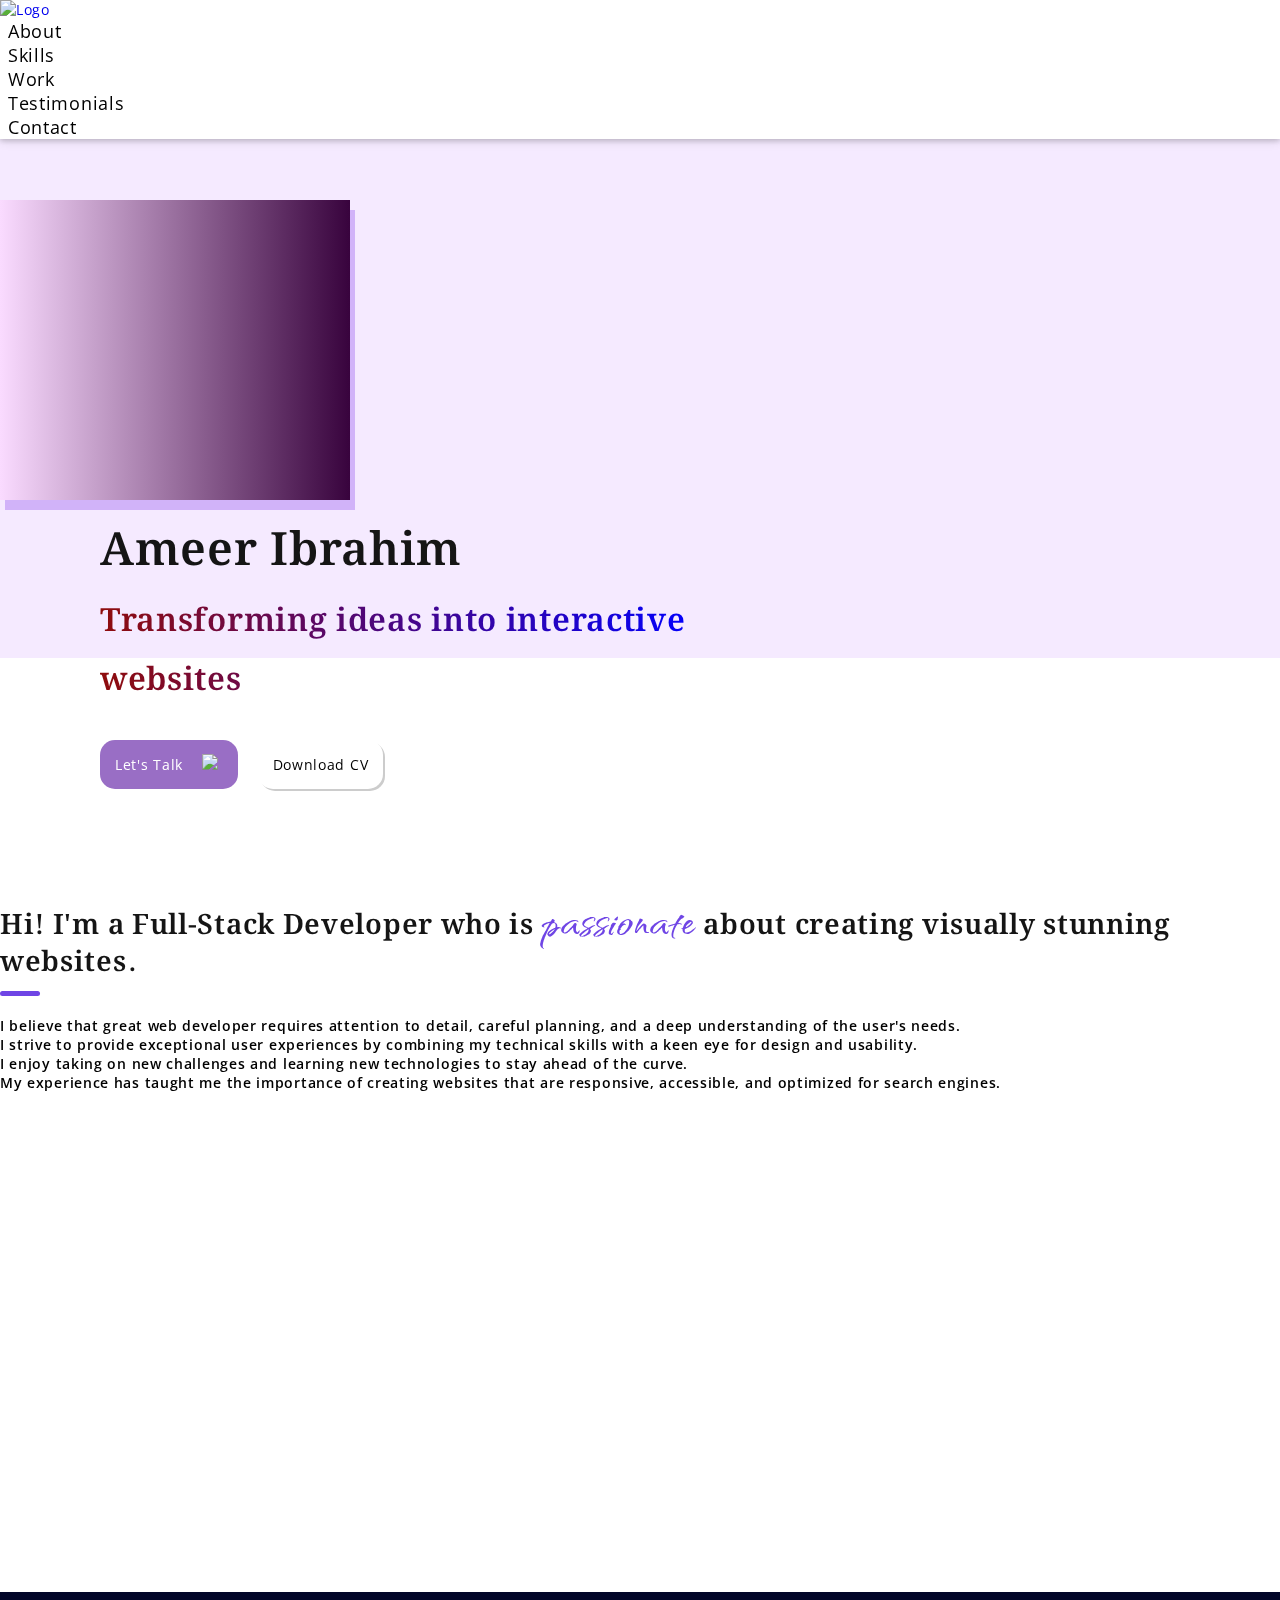
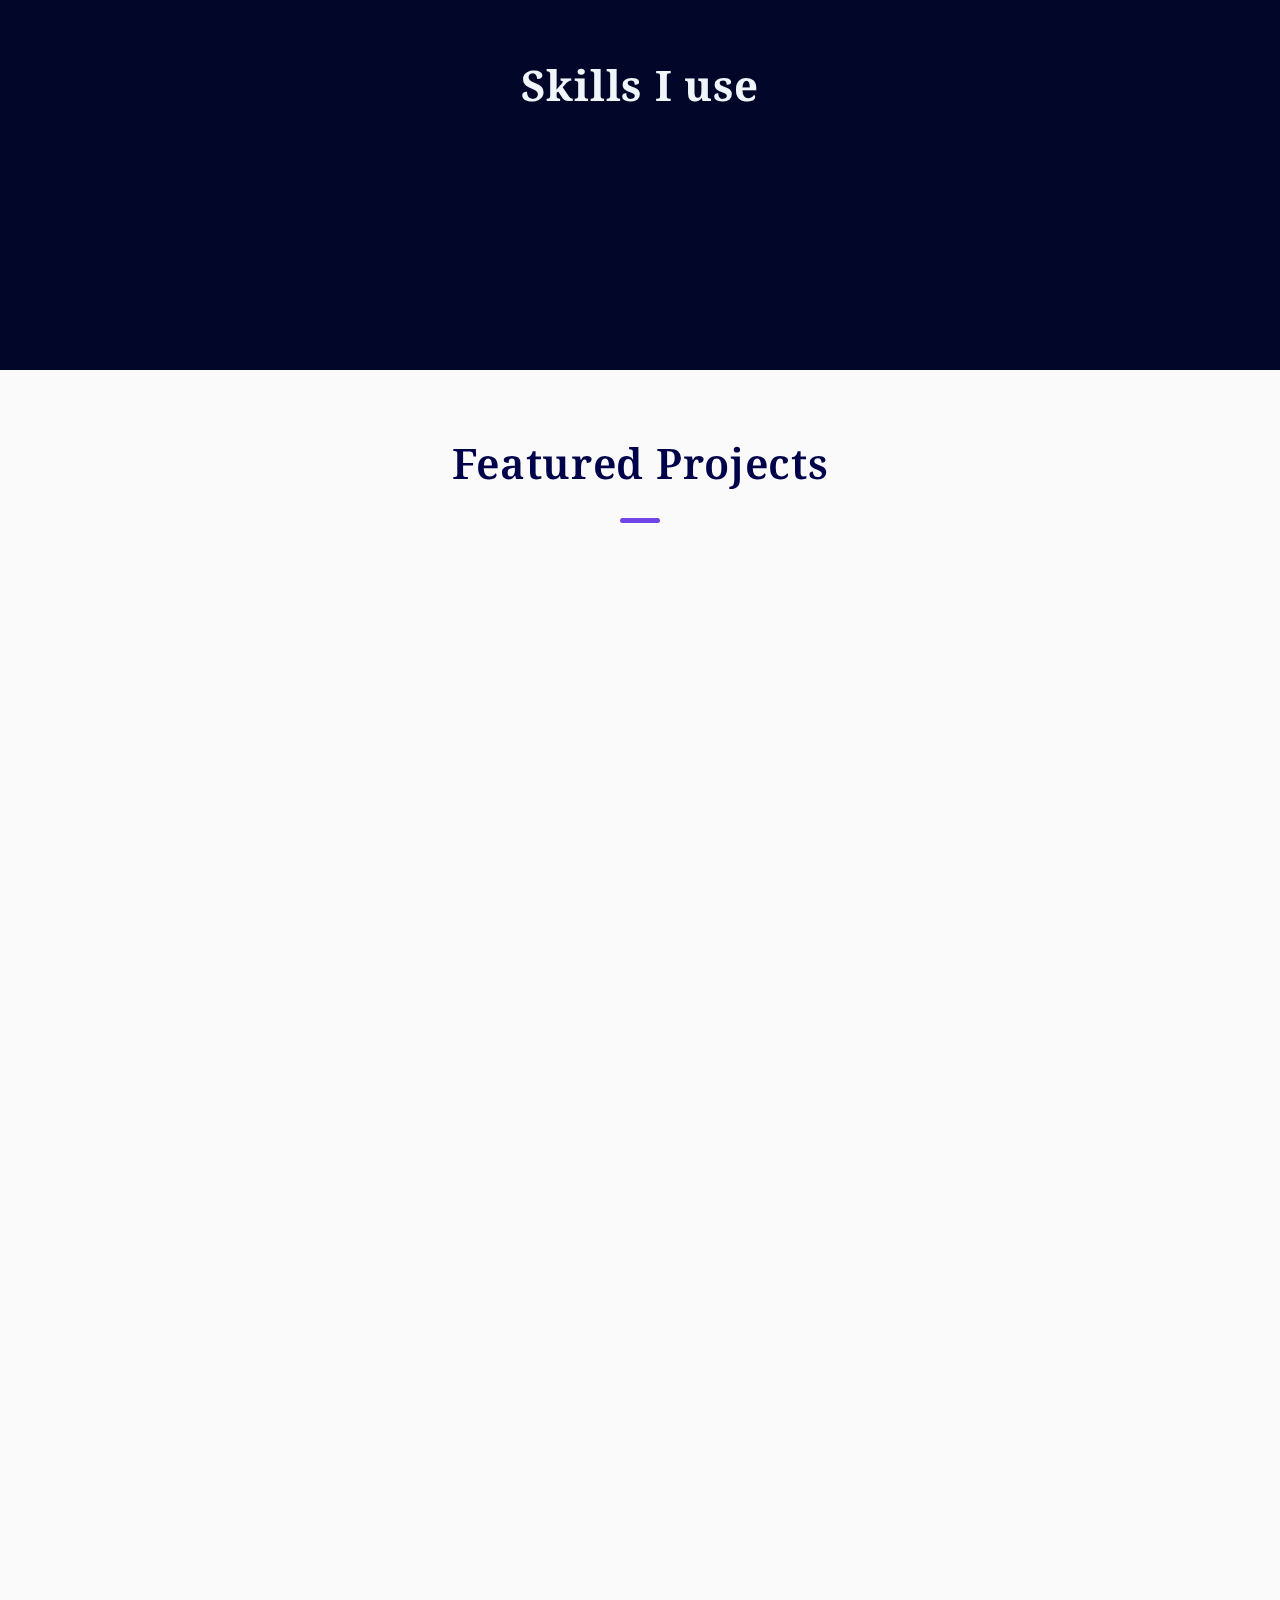
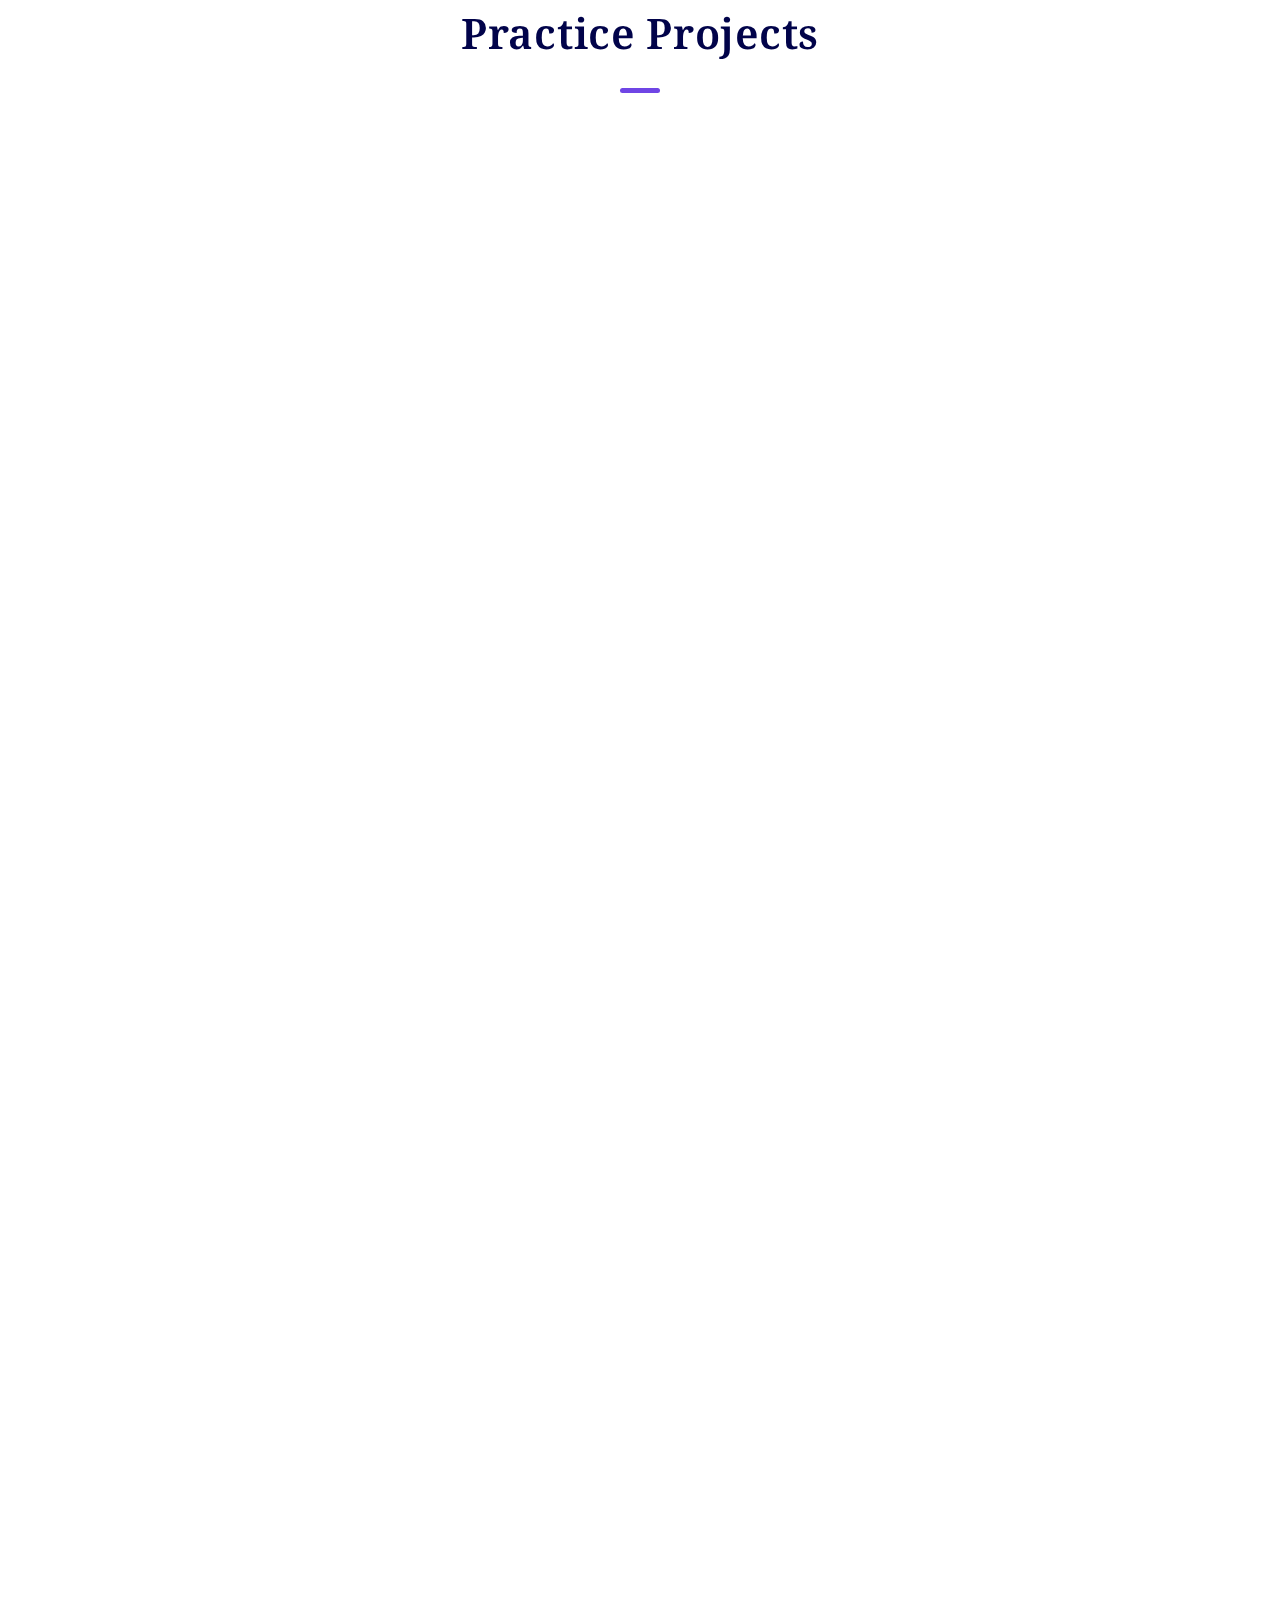
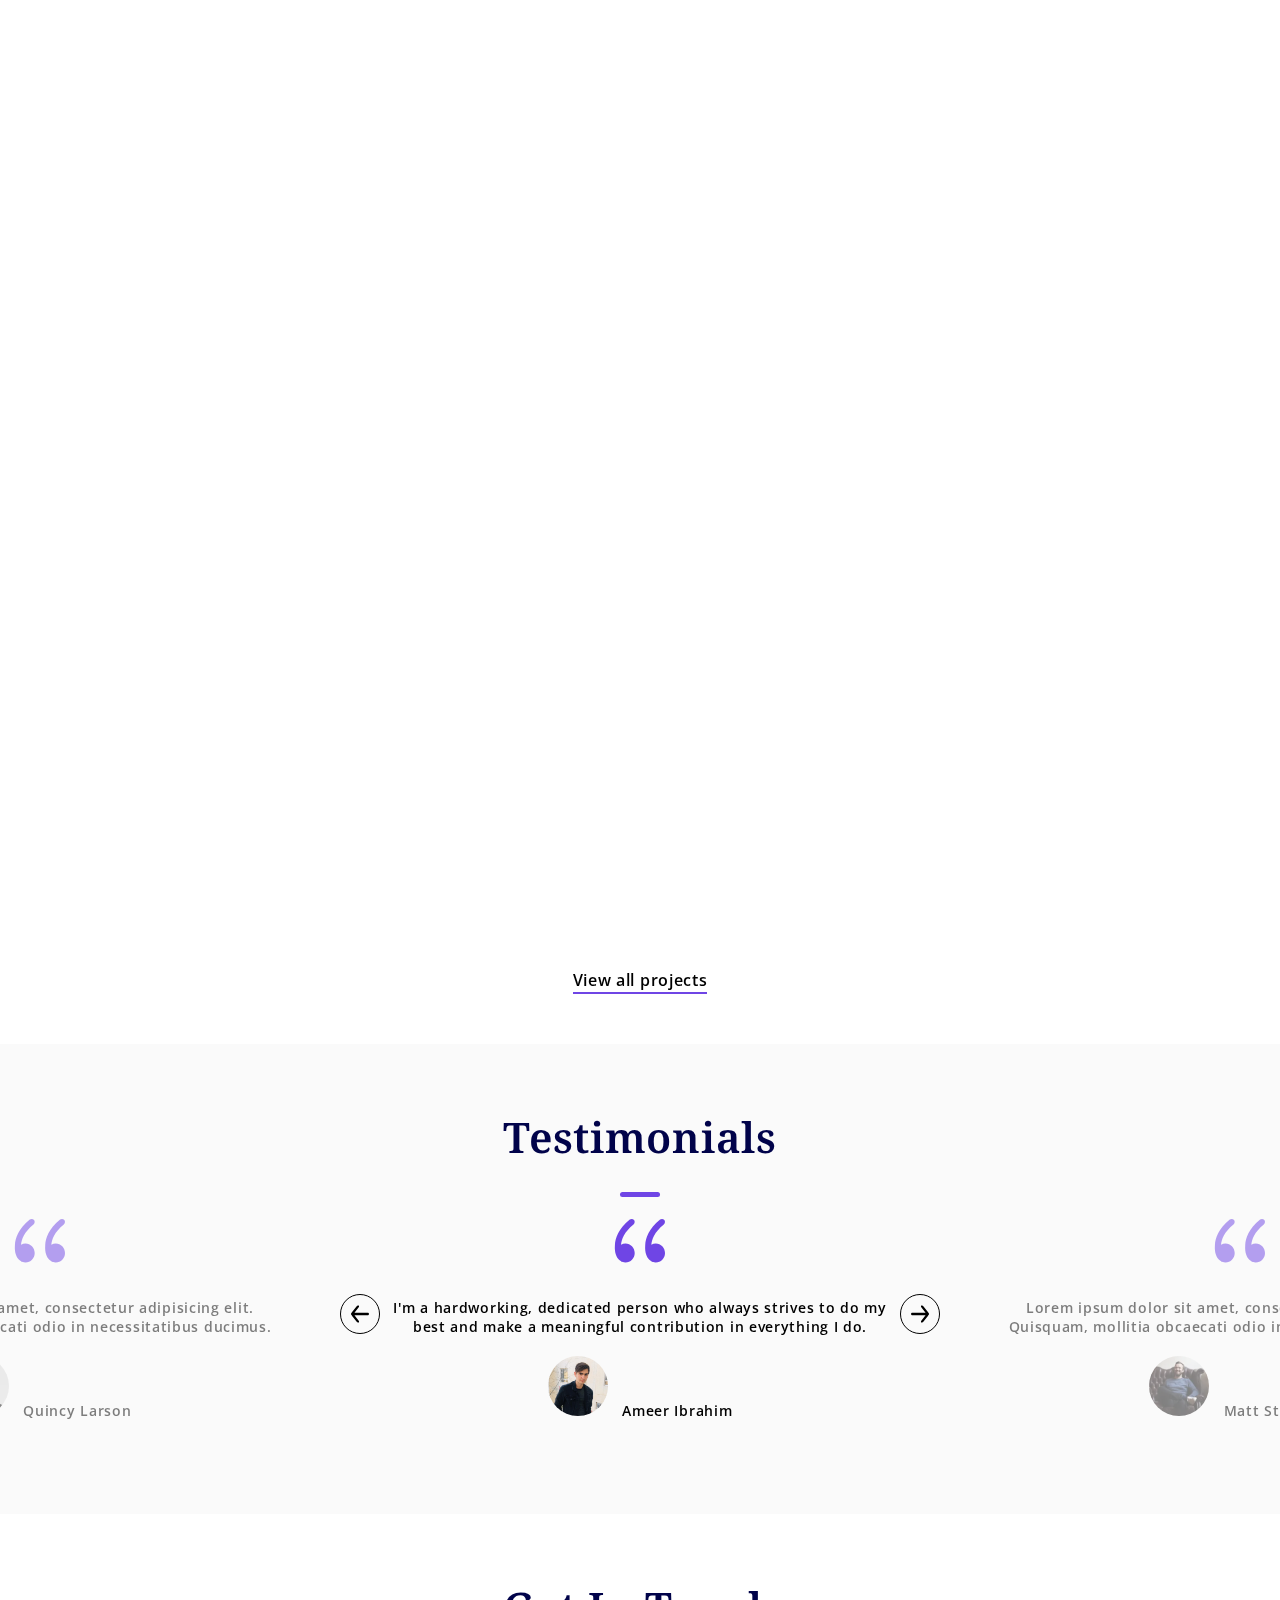
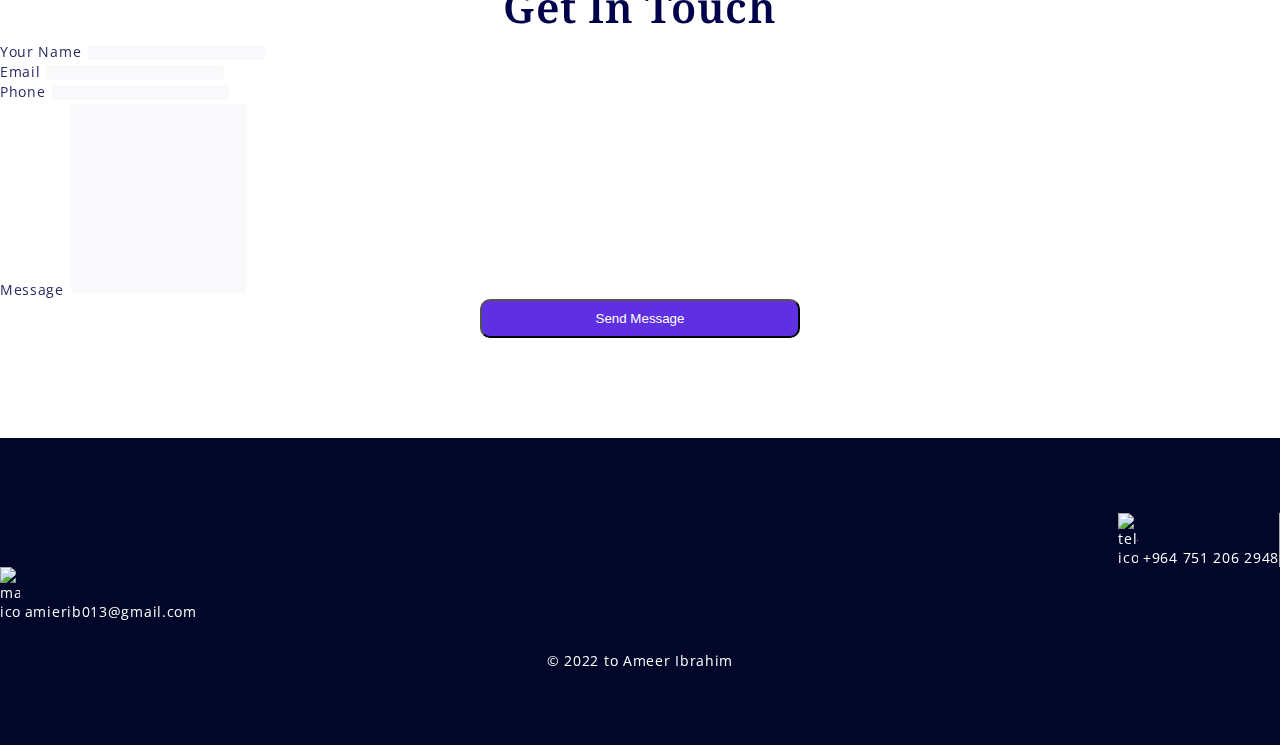
==== commit 69d3913e: "change to `full-stack` and change email address" ====
--- a/index.html
+++ b/index.html
@@ -103,9 +103,7 @@
           </div>
 
           <div class="col-lg origin-avatar-beside">
-            <!-- <h2>Hi! This is Ameer</h2> -->
             <h1>Ameer Ibrahim</h1>
-            <!-- <p>I'm a Frontend Developer who enjoy design and coding.</p> -->
             <h2>Transforming ideas into interactive websites</h2>
             <div class="buttons">
               <a href="/contact.html" class="button-lets-talk">
@@ -162,15 +160,11 @@
       <div class="container">
         <div class="row justify-content-end">
           <div class="col-lg-6 col-md-7">
-            <!-- <h2>About me</h2> -->
-            <!-- <p>Hi! I'm a Frontend Developer who enjoys both design and coding.</p> -->
-            <!-- <h2>Hi! I'm a Frontend Developer who enjoys creating visually stunning websites</h2> -->
             <h2>
-              Hi! I'm a Front-End Developer who is <span>passionate</span> about
+              Hi! I'm a Full-Stack Developer who is <span>passionate</span> about
               creating visually stunning websites.
             </h2>
             <div></div>
-            <!-- <p>I'm passionate about creating visually appealing and highly functional websites that deliver an exceptional user experience.</p> -->
             <p>
               I believe that great web developer requires attention to detail,
               careful planning, and a deep understanding of the user's needs.
@@ -202,8 +196,8 @@
               <div class="contact">
                 <div>
                   <img src="/img/mail.svg" alt="mail-icon" />
-                  <a target="_blank" href="mailto: amierib013@gmail.com"
-                    >amierib013@gmail.com</a
+                  <a target="_blank" href="mailto: ameer.programmer@gmail.com"
+                    >ameer.programmer@gmail.com</a
                   >
                 </div>
                 <div>
@@ -677,4 +671,4 @@
 
     <script src="./script.js"></script>
   </body>
-</html>+</html>
--- a/style.css
+++ b/style.css
@@ -894,7 +894,7 @@
 }
 
 /* Contact Page 
-====================================== */
+======================================= */
 .close-icon {
   background-image: url(./img/close-icon.svg);
   width: 20px;
@@ -904,7 +904,7 @@
 }
 
 /* Scrolling animation 
-====================================== */
+======================================= */
 .scrolling-animation {
   transform: translateY(25%);
   opacity: 0;
